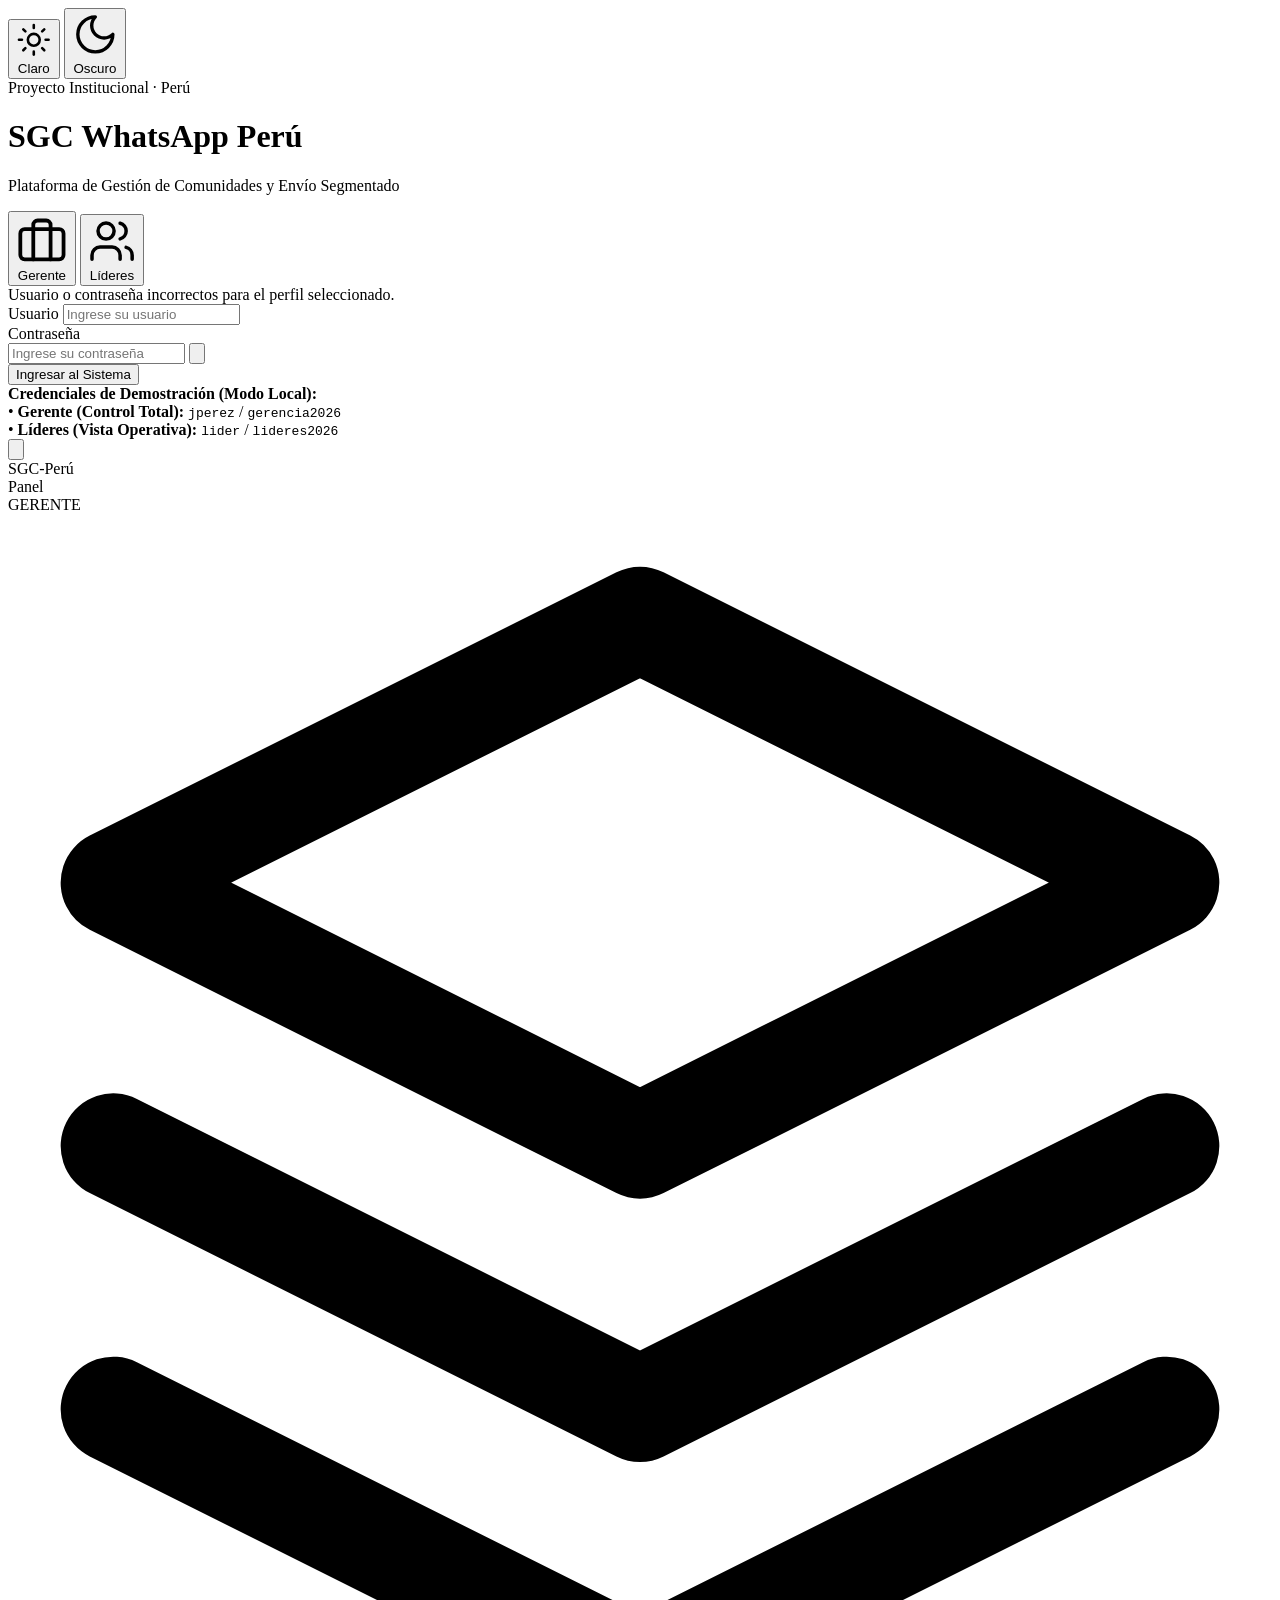
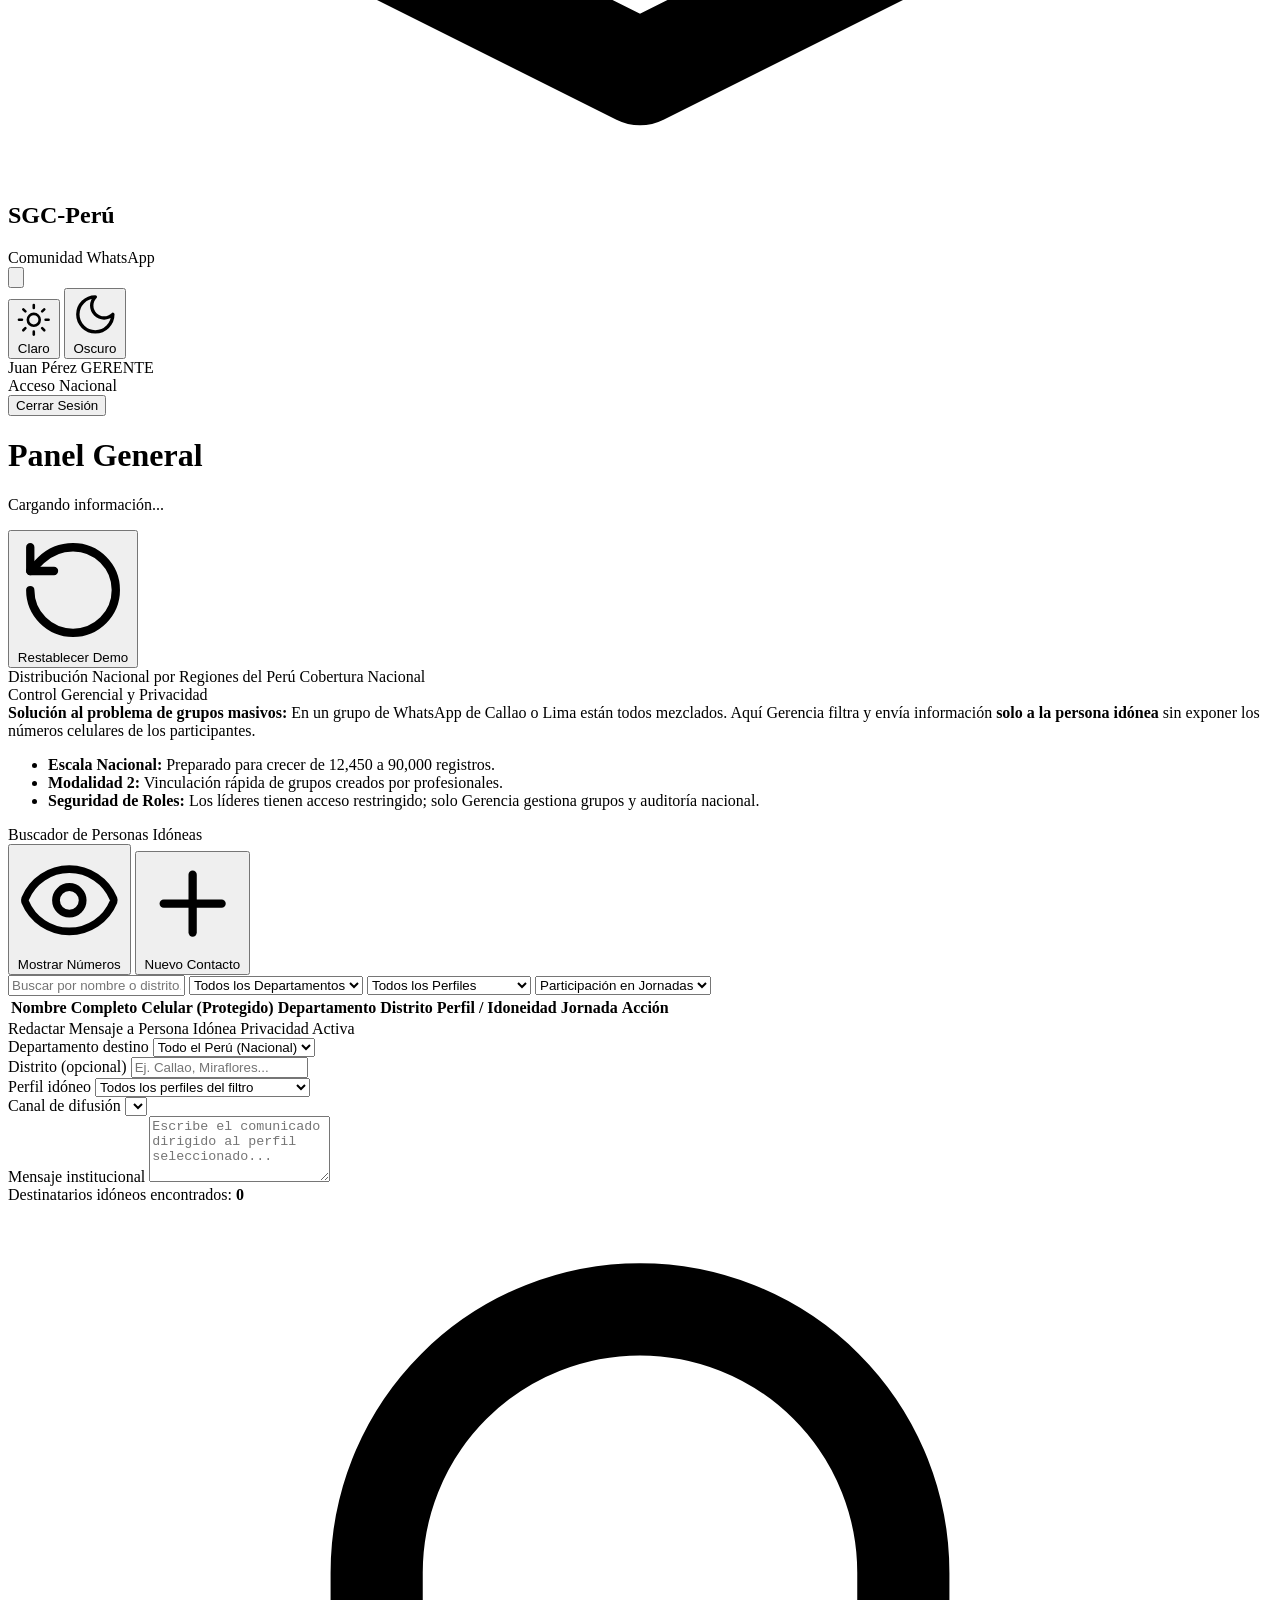
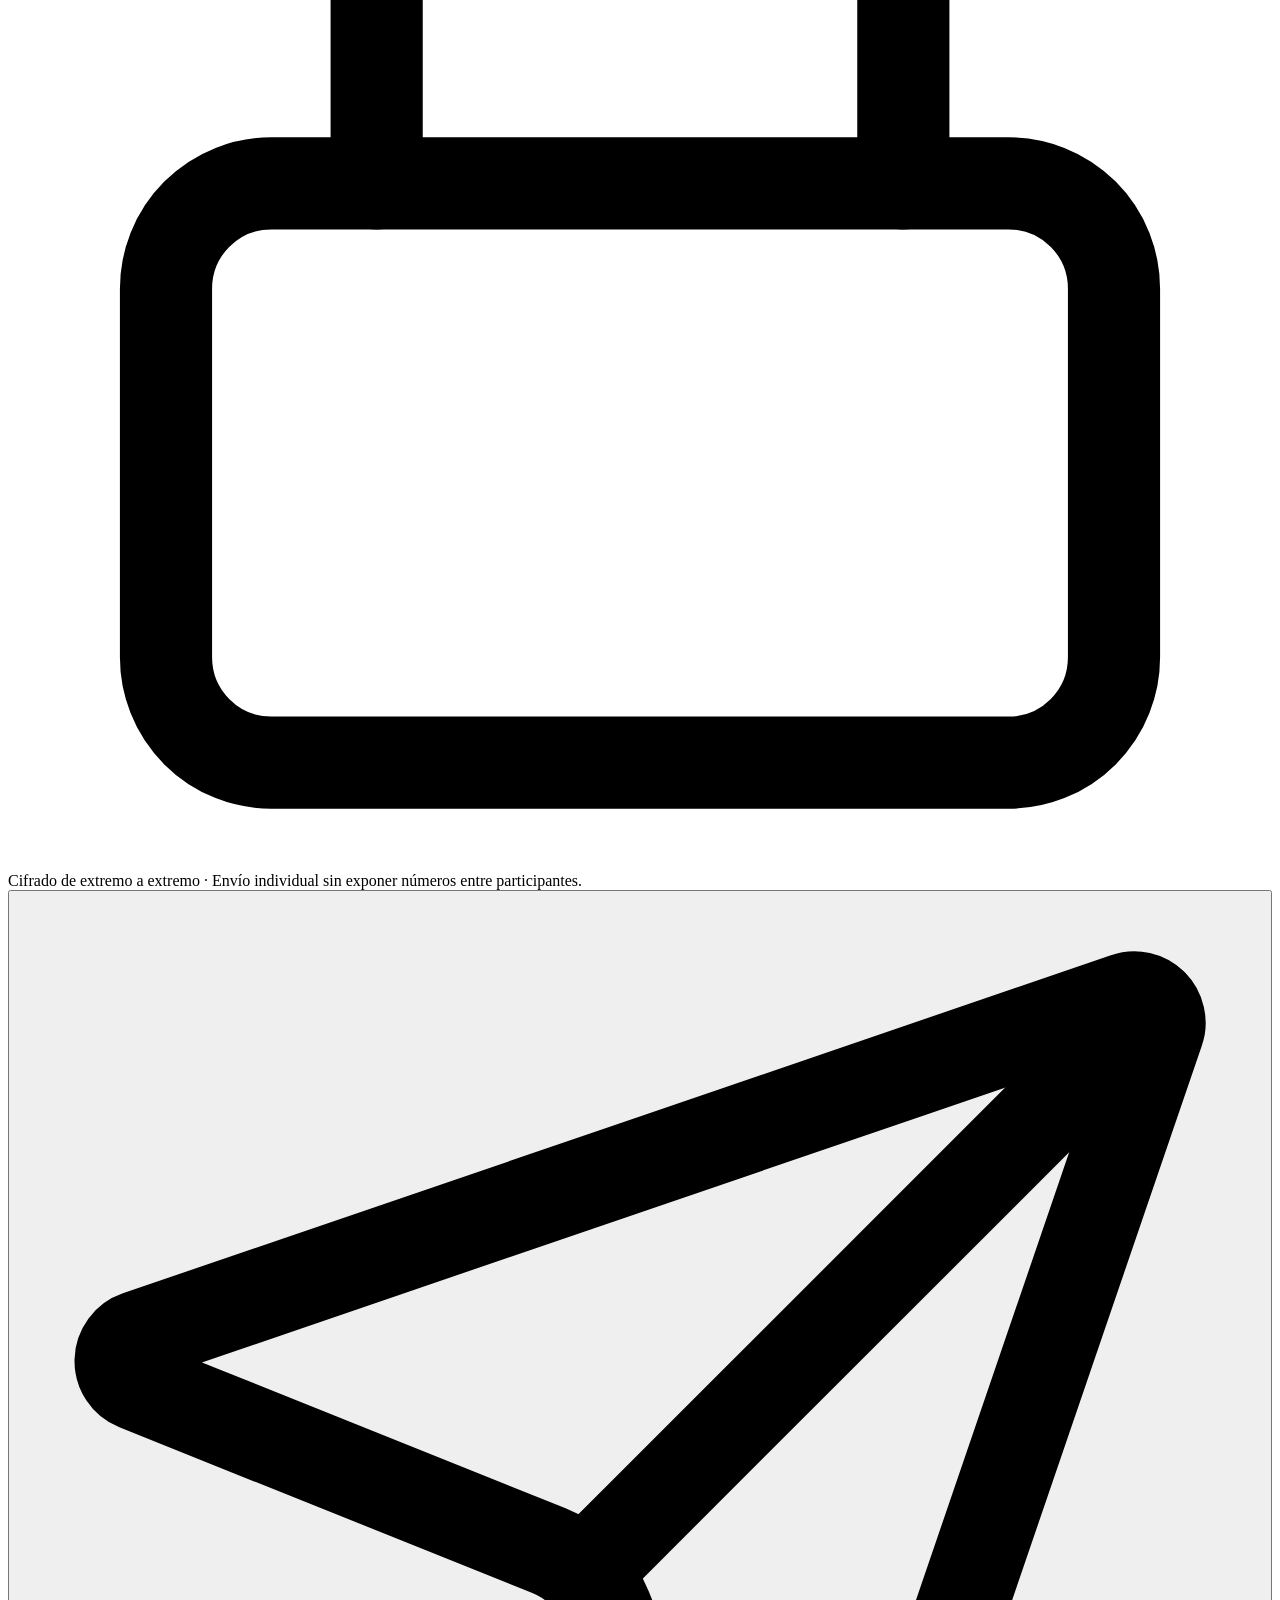
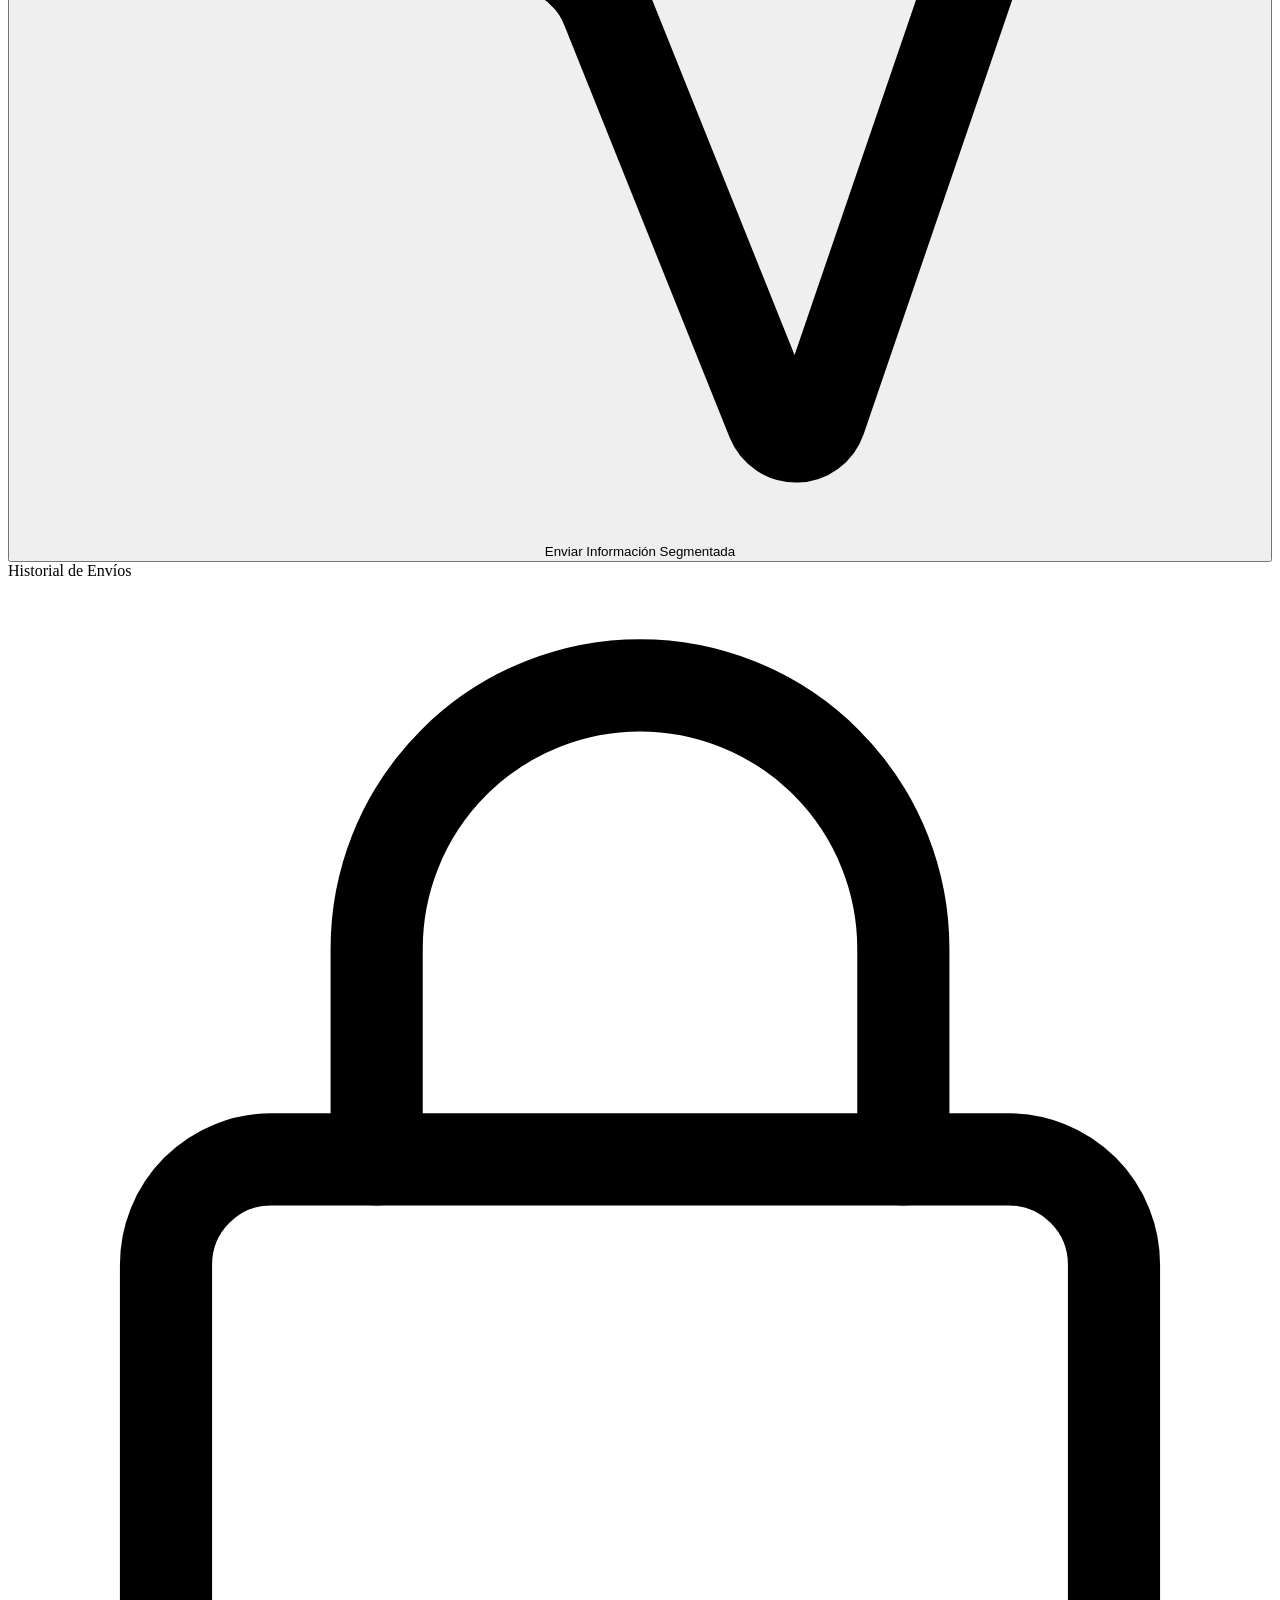
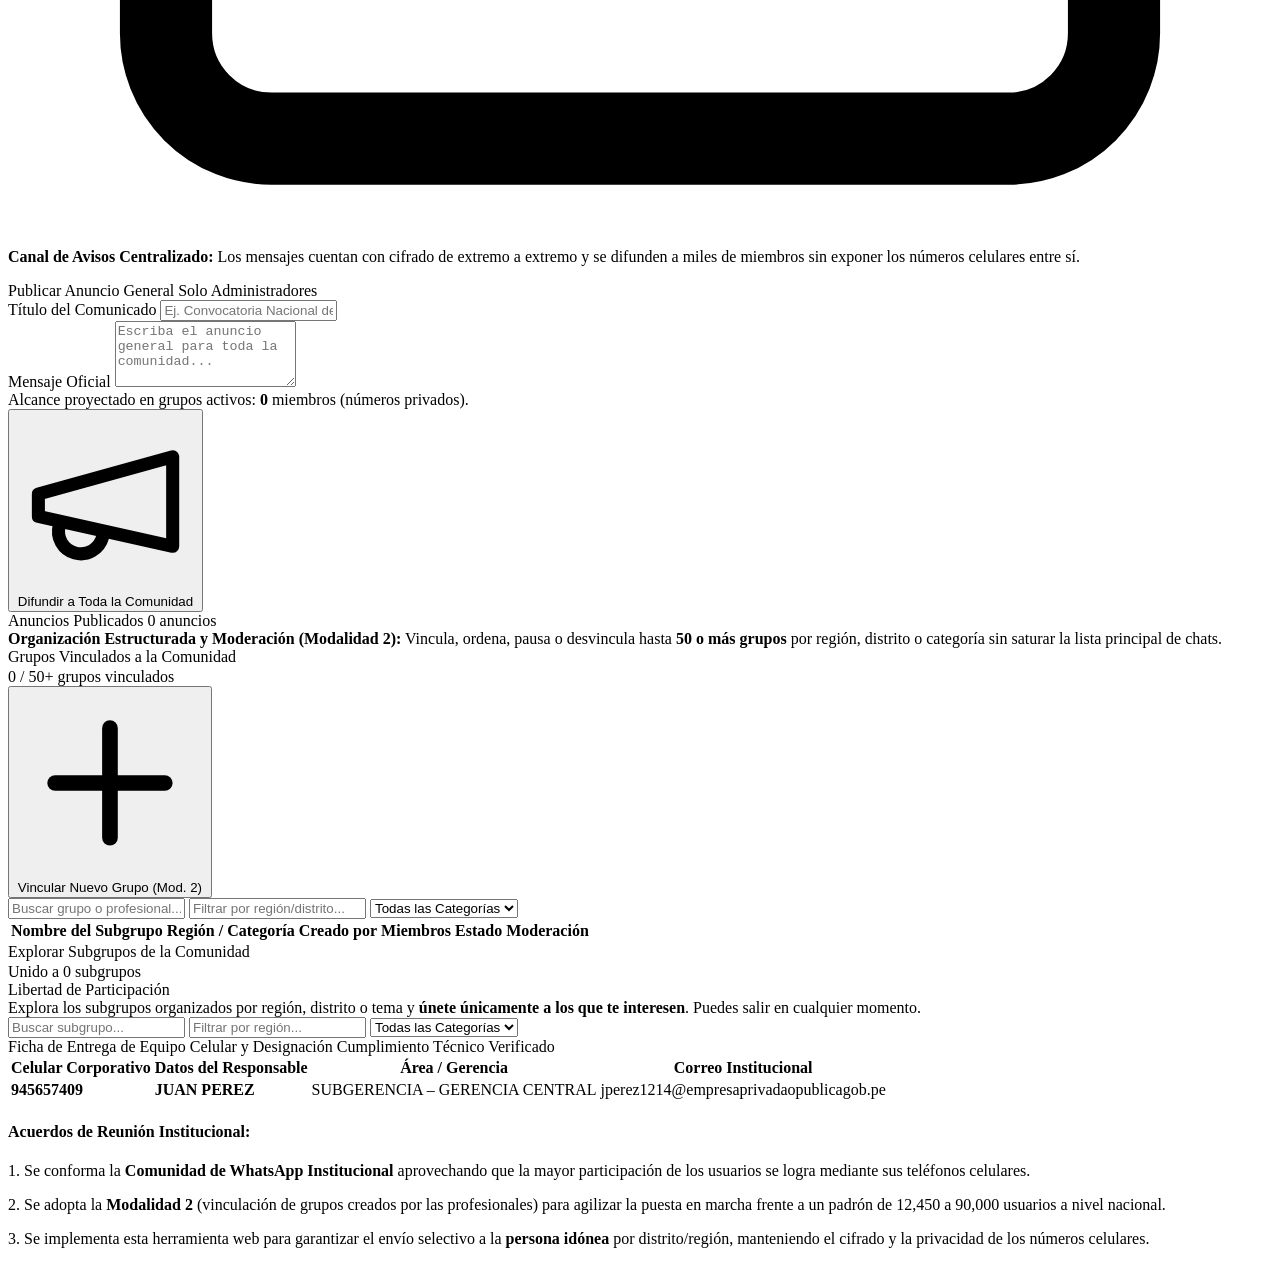
==== index.html @ 52ffc2fa "feat: initialize SGC-Perú project structure Set up the project with React, TypeScript, Vite, and Tai" ====
<!DOCTYPE html>
<html lang="es" data-theme="dark">
<head>
  <meta charset="UTF-8" />
  <meta name="viewport" content="width=device-width, initial-scale=1.0" />
  <title>SGC-Perú | Sistema de Gestión de Comunidad WhatsApp</title>
  <meta name="description" content="Plataforma de gestión de comunidades WhatsApp y envío segmentado por roles, regiones y perfiles idóneos en Perú." />
  <meta property="og:title" content="SGC-Perú | Sistema de Gestión de Comunidad WhatsApp" />
  <meta property="og:description" content="Plataforma de gestión de comunidades WhatsApp y envío segmentado por roles, regiones y perfiles idóneos en Perú." />
  <meta property="og:type" content="website" />
  <meta name="twitter:card" content="summary_large_image" />
  <link rel="preconnect" href="https://fonts.googleapis.com" />
  <link rel="preconnect" href="https://fonts.gstatic.com" crossorigin />
  <link href="https://fonts.googleapis.com/css2?family=IBM+Plex+Mono:wght@400;500&family=Plus+Jakarta+Sans:wght@400;500;600;700&display=swap" rel="stylesheet" />
  <link rel="stylesheet" href="/css/styles.css" />
  <script>
    (function() {
      const saved = localStorage.getItem("sgc_theme") || "dark";
      document.documentElement.setAttribute("data-theme", saved);
    })();
  </script>
</head>
<body>

  <!-- PANTALLA DE LOGIN -->
  <div id="loginScreen" class="login-wrapper">
    <div class="login-theme-bar">
      <div class="theme-switcher" role="group" aria-label="Selector de tema">
        <button type="button" class="theme-btn" data-theme-option="light" onclick="setTheme('light')">
          <svg class="icon" viewBox="0 0 24 24" fill="none" stroke="currentColor" stroke-width="1.75" stroke-linecap="round" stroke-linejoin="round"><circle cx="12" cy="12" r="4"/><path d="M12 2v2"/><path d="M12 20v2"/><path d="m4.93 4.93 1.41 1.41"/><path d="m17.66 17.66 1.41 1.41"/><path d="M2 12h2"/><path d="M20 12h2"/><path d="m6.34 17.66-1.41 1.41"/><path d="m19.07 4.93-1.41 1.41"/></svg>
          Claro
        </button>
        <button type="button" class="theme-btn" data-theme-option="dark" onclick="setTheme('dark')">
          <svg class="icon" viewBox="0 0 24 24" fill="none" stroke="currentColor" stroke-width="1.75" stroke-linecap="round" stroke-linejoin="round"><path d="M12 3a6 6 0 0 0 9 9 9 9 0 1 1-9-9Z"/></svg>
          Oscuro
        </button>
      </div>
    </div>

    <div class="login-card">
      <div class="login-header">
        <span class="login-kicker">Proyecto Institucional · Perú</span>
        <h1>SGC WhatsApp Perú</h1>
        <p>Plataforma de Gestión de Comunidades y Envío Segmentado</p>
      </div>

      <div class="role-tabs">
        <button type="button" class="role-tab active" id="tabGerente" onclick="selectRole('gerente')">
          <svg class="icon" viewBox="0 0 24 24" fill="none" stroke="currentColor" stroke-width="1.75" stroke-linecap="round" stroke-linejoin="round"><rect width="20" height="14" x="2" y="7" rx="2" ry="2"/><path d="M16 21V5a2 2 0 0 0-2-2h-4a2 2 0 0 0-2 2v16"/></svg>
          Gerente
        </button>
        <button type="button" class="role-tab" id="tabLider" onclick="selectRole('lider')">
          <svg class="icon" viewBox="0 0 24 24" fill="none" stroke="currentColor" stroke-width="1.75" stroke-linecap="round" stroke-linejoin="round"><path d="M16 21v-2a4 4 0 0 0-4-4H6a4 4 0 0 0-4 4v2"/><circle cx="9" cy="7" r="4"/><path d="M22 21v-2a4 4 0 0 0-3-3.87"/><path d="M16 3.13a4 4 0 0 1 0 7.75"/></svg>
          Líderes
        </button>
      </div>

      <div id="loginError" class="error-msg">Usuario o contraseña incorrectos para el perfil seleccionado.</div>

      <form onsubmit="handleLogin(event)">
        <div class="form-group">
          <label for="username">Usuario</label>
          <input type="text" id="username" class="form-control" placeholder="Ingrese su usuario" required />
        </div>
        <div class="form-group">
          <label for="password">Contraseña</label>
          <div class="password-wrapper">
            <input type="password" id="password" class="form-control" placeholder="Ingrese su contraseña" required />
            <button type="button" id="togglePasswordBtn" class="password-toggle-btn" onclick="togglePasswordVisibility()" aria-label="Mostrar contraseña" title="Mostrar/Ocultar contraseña">
              <svg class="icon" viewBox="0 0 24 24" fill="none" stroke="currentColor" stroke-width="1.75" stroke-linecap="round" stroke-linejoin="round"><path d="M2.062 12.348a1 1 0 0 1 0-.696 10.75 10.75 0 0 1 19.876 0 1 1 0 0 1 0 .696 10.75 10.75 0 0 1-19.876 0"/><circle cx="12" cy="12" r="3"/></svg>
            </button>
          </div>
        </div>
        <button type="submit" class="btn btn-primary">Ingresar al Sistema</button>
      </form>

      <div class="demo-creds">
        <strong>Credenciales de Demostración (Modo Local):</strong><br/>
        • <strong>Gerente (Control Total):</strong> <code>jperez</code> / <code>gerencia2026</code><br/>
        • <strong>Líderes (Vista Operativa):</strong> <code>lider</code> / <code>lideres2026</code>
      </div>
    </div>
  </div>

  <!-- APLICACIÓN PRINCIPAL -->
  <div id="appContainer" class="app-container">

    <!-- HEADER MÓVIL / TABLET -->
    <header class="mobile-header">
      <div class="mobile-header-left">
        <button class="menu-toggle" onclick="toggleMobileMenu()" aria-label="Abrir menú">
          <svg class="icon" viewBox="0 0 24 24" fill="none" stroke="currentColor" stroke-width="1.75" stroke-linecap="round" stroke-linejoin="round"><line x1="4" x2="20" y1="12" y2="12"/><line x1="4" x2="20" y1="6" y2="6"/><line x1="4" x2="20" y1="18" y2="18"/></svg>
        </button>
        <div>
          <div class="mobile-brand-title">SGC-Perú</div>
          <div class="mobile-brand-sub" id="mobileUserRole">Panel</div>
        </div>
      </div>
      <span id="mobileRoleBadge" class="role-badge">GERENTE</span>
    </header>

    <div id="sidebarOverlay" class="sidebar-overlay" onclick="toggleMobileMenu()"></div>

    <!-- SIDEBAR -->
    <aside class="sidebar" id="sidebar">
      <div class="sidebar-brand">
        <div class="brand-lockup">
          <div class="brand-mark" aria-hidden="true">
            <svg viewBox="0 0 24 24" fill="none" stroke="currentColor" stroke-width="2" stroke-linecap="round" stroke-linejoin="round"><path d="M12 2L2 7l10 5 10-5-10-5z"/><path d="M2 17l10 5 10-5"/><path d="M2 12l10 5 10-5"/></svg>
          </div>
          <div>
            <h2>SGC-Perú</h2>
            <span>Comunidad WhatsApp</span>
          </div>
        </div>
        <button class="close-sidebar-btn" onclick="toggleMobileMenu()" aria-label="Cerrar menú">
          <svg class="icon" viewBox="0 0 24 24" fill="none" stroke="currentColor" stroke-width="1.75" stroke-linecap="round" stroke-linejoin="round"><path d="M18 6 6 18"/><path d="m6 6 12 12"/></svg>
        </button>
      </div>

      <!-- El menú se renderiza dinámicamente según el rol -->
      <nav class="nav-menu" id="navMenu"></nav>

      <div class="sidebar-footer">
        <div class="theme-switcher sidebar-theme-switcher" role="group" aria-label="Selector de tema">
          <button type="button" class="theme-btn" data-theme-option="light" onclick="setTheme('light')">
            <svg class="icon" viewBox="0 0 24 24" fill="none" stroke="currentColor" stroke-width="1.75" stroke-linecap="round" stroke-linejoin="round"><circle cx="12" cy="12" r="4"/><path d="M12 2v2"/><path d="M12 20v2"/><path d="m4.93 4.93 1.41 1.41"/><path d="m17.66 17.66 1.41 1.41"/><path d="M2 12h2"/><path d="M20 12h2"/><path d="m6.34 17.66-1.41 1.41"/><path d="m19.07 4.93-1.41 1.41"/></svg>
            Claro
          </button>
          <button type="button" class="theme-btn" data-theme-option="dark" onclick="setTheme('dark')">
            <svg class="icon" viewBox="0 0 24 24" fill="none" stroke="currentColor" stroke-width="1.75" stroke-linecap="round" stroke-linejoin="round"><path d="M12 3a6 6 0 0 0 9 9 9 9 0 1 1-9-9Z"/></svg>
            Oscuro
          </button>
        </div>

        <div class="user-pill">
          <span id="sidebarUserName" class="sidebar-user-name">Juan Pérez</span>
          <span id="sidebarRoleBadge" class="role-badge">GERENTE</span>
        </div>
        <div class="sidebar-scope" id="sidebarScope">Acceso Nacional</div>
        <button class="btn btn-outline btn-sm sidebar-logout-btn" onclick="logout()">Cerrar Sesión</button>
      </div>
    </aside>

    <!-- CONTENIDO PRINCIPAL -->
    <main class="main-content">
      <div class="topbar">
        <div>
          <h1 id="pageTitle">Panel General</h1>
          <p id="pageSubtitle">Cargando información...</p>
        </div>
        <div id="gerenteTopActions">
          <button class="btn btn-outline btn-sm" onclick="resetLocalData()">
            <svg class="icon" viewBox="0 0 24 24" fill="none" stroke="currentColor" stroke-width="1.75" stroke-linecap="round" stroke-linejoin="round"><path d="M3 12a9 9 0 1 0 9-9 9.75 9.75 0 0 0-6.74 2.74L3 8"/><path d="M3 3v5h5"/></svg>
            Restablecer Demo
          </button>
        </div>
      </div>

      <!-- SECCIÓN 1: DASHBOARD (ADAPTATIVO POR ROL) -->
      <section id="sec-dashboard" class="section active">
        <div class="kpi-grid" id="kpiGridContainer"></div>

        <!-- Vista Gerente en Dashboard -->
        <div class="grid-2" id="dashboardGerenteView">
          <div class="card">
            <div class="card-header">
              <span class="card-title">Distribución Nacional por Regiones del Perú</span>
              <span class="meta-label">Cobertura Nacional</span>
            </div>
            <div id="regionStatsContainer"></div>
          </div>

          <div class="card">
            <div class="card-header">
              <span class="card-title">Control Gerencial y Privacidad</span>
            </div>
            <div class="info-box">
              <strong>Solución al problema de grupos masivos:</strong> En un grupo de WhatsApp de Callao o Lima están todos mezclados. Aquí Gerencia filtra y envía información <strong>solo a la persona idónea</strong> sin exponer los números celulares de los participantes.
            </div>
            <ul class="clean-list">
              <li><strong>Escala Nacional:</strong> Preparado para crecer de 12,450 a 90,000 registros.</li>
              <li><strong>Modalidad 2:</strong> Vinculación rápida de grupos creados por profesionales.</li>
              <li><strong>Seguridad de Roles:</strong> Los líderes tienen acceso restringido; solo Gerencia gestiona grupos y auditoría nacional.</li>
            </ul>
          </div>
        </div>

        <!-- Vista Líderes en Dashboard -->
        <div class="card" id="dashboardLiderView" style="display:none;">
          <div class="card-header">
            <span class="card-title">Guía Operativa para Líderes Regionales</span>
            <span class="meta-label">Acceso Operativo</span>
          </div>
          <div class="info-box">
            <strong>Bienvenido, Líder:</strong> Desde este panel puedes consultar el directorio de tu red, registrar nuevos participantes locales y enviar comunicados segmentados a personas idóneas.
          </div>
          <p class="muted-note">
            <strong>Política de Privacidad Institucional:</strong> Por seguridad de los 12,450+ usuarios, los números celulares completos están protegidos y enmascarados (ej. <code>945 *** 409</code>). La gestión de grupos de la Comunidad y actas administrativas es exclusiva de Gerencia Central.
          </p>
          <div class="inbox-block">
            <div class="card-header inbox-header">
              <span class="card-title">Mensajes Recibidos de Gerencia</span>
            </div>
            <div id="liderInboxContainer"></div>
          </div>
        </div>
      </section>

      <!-- SECCIÓN 2: DIRECTORIO / PERSONA IDÓNEA -->
      <section id="sec-personas" class="section">
        <div class="card">
          <div class="card-header">
            <span class="card-title">Buscador de Personas Idóneas</span>
            <div class="header-actions">
              <button id="btnTogglePrivacy" class="btn btn-outline btn-sm" onclick="togglePhoneMask()">
                <svg class="icon" viewBox="0 0 24 24" fill="none" stroke="currentColor" stroke-width="1.75" stroke-linecap="round" stroke-linejoin="round"><path d="M2.062 12.348a1 1 0 0 1 0-.696 10.75 10.75 0 0 1 19.876 0 1 1 0 0 1 0 .696 10.75 10.75 0 0 1-19.876 0"/><circle cx="12" cy="12" r="3"/></svg>
                Mostrar Números
              </button>
              <button class="btn btn-wa btn-sm" onclick="openAddContactModal()">
                <svg class="icon" viewBox="0 0 24 24" fill="none" stroke="currentColor" stroke-width="2" stroke-linecap="round" stroke-linejoin="round"><path d="M5 12h14"/><path d="M12 5v14"/></svg>
                Nuevo Contacto
              </button>
            </div>
          </div>

          <div class="filters-bar">
            <input type="text" id="filterSearch" class="form-control" placeholder="Buscar por nombre o distrito..." oninput="renderUsersTable()" />
            <select id="filterDept" class="form-control" onchange="renderUsersTable()">
              <option value="">Todos los Departamentos</option>
            </select>
            <select id="filterProfile" class="form-control" onchange="renderUsersTable()">
              <option value="">Todos los Perfiles</option>
              <option value="Coordinador Zonal">Coordinador Zonal</option>
              <option value="Líder Vecinal">Líder Vecinal</option>
              <option value="Profesional Especialista">Profesional Especialista</option>
              <option value="Autoridad Local">Autoridad Local</option>
              <option value="Participante Jornada">Participante Jornada</option>
            </select>
            <select id="filterJornada" class="form-control" onchange="renderUsersTable()">
              <option value="">Participación en Jornadas</option>
              <option value="Sí">Asistió a Jornadas</option>
              <option value="No">Registro Base</option>
            </select>
          </div>

          <div class="table-wrap">
            <table>
              <thead>
                <tr>
                  <th>Nombre Completo</th>
                  <th>Celular (Protegido)</th>
                  <th>Departamento</th>
                  <th>Distrito</th>
                  <th>Perfil / Idoneidad</th>
                  <th>Jornada</th>
                  <th>Acción</th>
                </tr>
              </thead>
              <tbody id="usersTableBody"></tbody>
            </table>
          </div>
        </div>

        <!-- Formulario rápido para agregar contacto local -->
        <div class="card" id="addContactCard" style="display:none;">
          <div class="card-header">
            <span class="card-title">Registrar Nuevo Usuario en Base Local</span>
            <button class="btn btn-outline btn-sm" onclick="document.getElementById('addContactCard').style.display='none'">Cerrar</button>
          </div>
          <form onsubmit="addNewContact(event)" class="filters-bar" style="margin-bottom:0;">
            <input type="text" id="newNombre" class="form-control" placeholder="Nombres y Apellidos" required />
            <input type="text" id="newCelular" class="form-control" placeholder="Celular (9 dígitos)" pattern="9[0-9]{8}" required />
            <select id="newDept" class="form-control" required>
              <option value="Callao">Callao</option>
              <option value="Lima">Lima</option>
              <option value="Arequipa">Arequipa</option>
              <option value="Cusco">Cusco</option>
              <option value="La Libertad">La Libertad</option>
              <option value="Piura">Piura</option>
              <option value="Lambayeque">Lambayeque</option>
              <option value="Junín">Junín</option>
              <option value="Loreto">Loreto</option>
              <option value="Puno">Puno</option>
              <option value="Áncash">Áncash</option>
            </select>
            <input type="text" id="newDistrito" class="form-control" placeholder="Distrito (ej. Ventanilla)" required />
            <select id="newPerfil" class="form-control" required>
              <option value="Coordinador Zonal">Coordinador Zonal</option>
              <option value="Líder Vecinal">Líder Vecinal</option>
              <option value="Profesional Especialista">Profesional Especialista</option>
              <option value="Autoridad Local">Autoridad Local</option>
              <option value="Participante Jornada">Participante Jornada</option>
            </select>
            <button type="submit" class="btn btn-wa">Guardar Contacto</button>
          </form>
        </div>
      </section>

      <!-- SECCIÓN 3: ENVÍO SEGMENTADO -->
      <section id="sec-envios" class="section">
        <div class="grid-2">
          <div class="card">
            <div class="card-header">
              <span class="card-title">Redactar Mensaje a Persona Idónea</span>
              <span class="meta-label">Privacidad Activa</span>
            </div>

            <div class="form-group">
              <label>Departamento destino</label>
              <select id="sendDept" class="form-control" onchange="updateRecipientPreview()">
                <option value="">Todo el Perú (Nacional)</option>
              </select>
            </div>
            <div class="form-group">
              <label>Distrito (opcional)</label>
              <input type="text" id="sendDistrito" class="form-control" placeholder="Ej. Callao, Miraflores..." oninput="updateRecipientPreview()" />
            </div>
            <div class="form-group">
              <label>Perfil idóneo</label>
              <select id="sendProfile" class="form-control" onchange="updateRecipientPreview()">
                <option value="">Todos los perfiles del filtro</option>
                <option value="Coordinador Zonal">Solo Coordinadores Zonales</option>
                <option value="Líder Vecinal">Solo Líderes Vecinales</option>
                <option value="Profesional Especialista">Solo Profesionales Especialistas</option>
                <option value="Autoridad Local">Solo Autoridades Locales</option>
              </select>
            </div>
            <div class="form-group">
              <label>Canal de difusión</label>
              <select id="sendChannel" class="form-control"></select>
            </div>
            <div class="form-group">
              <label>Mensaje institucional</label>
              <textarea id="sendMessageText" rows="4" class="form-control" placeholder="Escribe el comunicado dirigido al perfil seleccionado..."></textarea>
            </div>

            <div class="info-box" id="recipientPreviewBox">
              Destinatarios idóneos encontrados: <strong>0</strong>
            </div>

            <div class="e2e-note">
              <svg class="icon" viewBox="0 0 24 24" fill="none" stroke="currentColor" stroke-width="1.75" stroke-linecap="round" stroke-linejoin="round"><rect width="18" height="11" x="3" y="11" rx="2" ry="2"/><path d="M7 11V7a5 5 0 0 1 10 0v4"/></svg>
              <span>Cifrado de extremo a extremo · Envío individual sin exponer números entre participantes.</span>
            </div>

            <button class="btn btn-wa" style="width:100%;" onclick="executeSegmentedSend()">
              <svg class="icon" viewBox="0 0 24 24" fill="none" stroke="currentColor" stroke-width="1.75" stroke-linecap="round" stroke-linejoin="round"><path d="M14.536 21.686a.5.5 0 0 0 .937-.024l6.5-19a.496.496 0 0 0-.635-.635l-19 6.5a.5.5 0 0 0-.024.937l7.93 3.18a2 2 0 0 1 1.112 1.11z"/><path d="m21.854 2.147-10.94 10.939"/></svg>
              Enviar Información Segmentada
            </button>
          </div>

          <div class="card">
            <div class="card-header">
              <span class="card-title">Historial de Envíos</span>
            </div>
            <div id="sentHistoryContainer" class="history-scroll"></div>
          </div>
        </div>
      </section>

      <!-- SECCIÓN 3B: CANAL DE AVISOS CENTRALIZADO -->
      <section id="sec-avisos" class="section">
        <div class="e2e-note" style="margin-bottom:16px;">
          <svg class="icon" viewBox="0 0 24 24" fill="none" stroke="currentColor" stroke-width="1.75" stroke-linecap="round" stroke-linejoin="round"><rect width="18" height="11" x="3" y="11" rx="2" ry="2"/><path d="M7 11V7a5 5 0 0 1 10 0v4"/></svg>
          <span><strong>Canal de Avisos Centralizado:</strong> Los mensajes cuentan con cifrado de extremo a extremo y se difunden a miles de miembros sin exponer los números celulares entre sí.</span>
        </div>

        <div class="grid-2">
          <!-- Formulario exclusivo de Gerencia -->
          <div class="card" id="announcementFormCard">
            <div class="card-header">
              <span class="card-title">Publicar Anuncio General</span>
              <span class="meta-label">Solo Administradores</span>
            </div>
            <form onsubmit="publishAnnouncement(event)">
              <div class="form-group">
                <label for="annTitle">Título del Comunicado</label>
                <input type="text" id="annTitle" class="form-control" placeholder="Ej. Convocatoria Nacional de Coordinadores" required />
              </div>
              <div class="form-group">
                <label for="annMessage">Mensaje Oficial</label>
                <textarea id="annMessage" rows="4" class="form-control" placeholder="Escriba el anuncio general para toda la comunidad..." required></textarea>
              </div>
              <div class="info-box" id="announcementReachBox">
                Alcance proyectado en grupos activos: <strong>0</strong> miembros (números privados).
              </div>
              <button type="submit" class="btn btn-primary">
                <svg class="icon" viewBox="0 0 24 24" fill="none" stroke="currentColor" stroke-width="1.75" stroke-linecap="round" stroke-linejoin="round"><path d="m3 11 18-5v12L3 14v-3z"/><path d="M11.6 16.8a3 3 0 1 1-5.8-1.6"/></svg>
                Difundir a Toda la Comunidad
              </button>
            </form>
          </div>

          <!-- Aviso de solo lectura para Líderes -->
          <div class="card" id="announcementReadOnlyCard" style="display:none;">
            <div class="card-header">
              <span class="card-title">Modo Solo Lectura</span>
              <span class="meta-label">Canal Oficial</span>
            </div>
            <div class="info-box">
              En el <strong>Canal de Avisos Centralizado</strong> únicamente los administradores de Gerencia pueden difundir anuncios generales para evitar saturación y mantener el orden informativo.
            </div>
            <p class="muted-note">
              Todos los comunicados que aparecen en el muro llegan de forma individualizada y protegida, sin exponer tu número celular al resto de participantes.
            </p>
          </div>

          <!-- Muro de Anuncios -->
          <div class="card">
            <div class="card-header">
              <span class="card-title">Anuncios Publicados</span>
              <span class="meta-label" id="announcementsCountLabel">0 anuncios</span>
            </div>
            <div id="announcementsFeed" class="history-scroll"></div>
          </div>
        </div>
      </section>

      <!-- SECCIÓN 4: COMUNIDAD Y MODERACIÓN (SOLO GERENTE) -->
      <section id="sec-comunidad" class="section">
        <div class="warn-box">
          <strong>Organización Estructurada y Moderación (Modalidad 2):</strong> Vincula, ordena, pausa o desvincula hasta <strong>50 o más grupos</strong> por región, distrito o categoría sin saturar la lista principal de chats.
        </div>

        <div class="card">
          <div class="card-header">
            <div>
              <span class="card-title">Grupos Vinculados a la Comunidad</span>
              <div class="meta-label" id="groupCapacityBadge" style="margin-top:2px;">0 / 50+ grupos vinculados</div>
            </div>
            <button class="btn btn-wa btn-sm" onclick="toggleGroupForm()">
              <svg class="icon" viewBox="0 0 24 24" fill="none" stroke="currentColor" stroke-width="2" stroke-linecap="round" stroke-linejoin="round"><path d="M5 12h14"/><path d="M12 5v14"/></svg>
              Vincular Nuevo Grupo (Mod. 2)
            </button>
          </div>

          <div id="addGroupForm" class="inline-form-panel" style="display:none;">
            <form onsubmit="addNewGroup(event)" class="filters-bar" style="margin-bottom:0;">
              <input type="text" id="grpName" class="form-control" placeholder="Nombre del Grupo (ej. Red Cusco)" required />
              <input type="text" id="grpRegion" class="form-control" placeholder="Departamento/Región" required />
              <select id="grpCategory" class="form-control" required>
                <option value="Regional">Categoría: Regional</option>
                <option value="Distrital">Categoría: Distrital</option>
                <option value="Temático">Categoría: Temático</option>
              </select>
              <input type="text" id="grpAdmin" class="form-control" placeholder="Profesional creador" required />
              <input type="number" id="grpMembers" class="form-control" placeholder="Cant. miembros" min="10" required />
              <button type="submit" class="btn btn-primary">Vincular a Comunidad</button>
            </form>
          </div>

          <div class="filters-bar" style="grid-template-columns: repeat(3, 1fr);">
            <input type="text" id="grpFilterSearch" class="form-control" placeholder="Buscar grupo o profesional..." oninput="renderGroupsTable()" />
            <input type="text" id="grpFilterRegion" class="form-control" placeholder="Filtrar por región/distrito..." oninput="renderGroupsTable()" />
            <select id="grpFilterCategory" class="form-control" onchange="renderGroupsTable()">
              <option value="">Todas las Categorías</option>
              <option value="Regional">Regional</option>
              <option value="Distrital">Distrital</option>
              <option value="Temático">Temático</option>
            </select>
          </div>

          <div class="table-wrap">
            <table>
              <thead>
                <tr>
                  <th>Nombre del Subgrupo</th>
                  <th>Región / Categoría</th>
                  <th>Creado por</th>
                  <th>Miembros</th>
                  <th>Estado</th>
                  <th>Moderación</th>
                </tr>
              </thead>
              <tbody id="groupsTableBody"></tbody>
            </table>
          </div>
        </div>
      </section>

      <!-- SECCIÓN 4B: EXPLORAR SUBGRUPOS (LIBERTAD DE PARTICIPACIÓN - LÍDERES) -->
      <section id="sec-explorar" class="section">
        <div class="card">
          <div class="card-header">
            <div>
              <span class="card-title">Explorar Subgrupos de la Comunidad</span>
              <div class="meta-label" id="joinedGroupsCount" style="margin-top:2px;">Unido a 0 subgrupos</div>
            </div>
            <span class="meta-label">Libertad de Participación</span>
          </div>

          <div class="info-box">
            Explora los subgrupos organizados por región, distrito o tema y <strong>únete únicamente a los que te interesen</strong>. Puedes salir en cualquier momento.
          </div>

          <div class="filters-bar" style="grid-template-columns: repeat(3, 1fr);">
            <input type="text" id="expFilterSearch" class="form-control" placeholder="Buscar subgrupo..." oninput="renderExploreGroups()" />
            <input type="text" id="expFilterRegion" class="form-control" placeholder="Filtrar por región..." oninput="renderExploreGroups()" />
            <select id="expFilterCategory" class="form-control" onchange="renderExploreGroups()">
              <option value="">Todas las Categorías</option>
              <option value="Regional">Regional</option>
              <option value="Distrital">Distrital</option>
              <option value="Temático">Temático</option>
            </select>
          </div>

          <div id="exploreGroupsGrid" class="subgroup-grid"></div>
        </div>
      </section>

      <!-- SECCIÓN 5: ACTA Y EQUIPO ASIGNADO (SOLO GERENTE) -->
      <section id="sec-equipo" class="section">
        <div class="card">
          <div class="card-header">
            <span class="card-title">Ficha de Entrega de Equipo Celular y Designación</span>
            <span class="meta-label">Cumplimiento Técnico Verificado</span>
          </div>
          <div class="table-wrap">
            <table>
              <thead>
                <tr>
                  <th>Celular Corporativo</th>
                  <th>Datos del Responsable</th>
                  <th>Área / Gerencia</th>
                  <th>Correo Institucional</th>
                </tr>
              </thead>
              <tbody>
                <tr>
                  <td><strong>945657409</strong></td>
                  <td><strong>JUAN PEREZ</strong></td>
                  <td>SUBGERENCIA – GERENCIA CENTRAL</td>
                  <td>jperez1214@empresaprivadaopublicagob.pe</td>
                </tr>
              </tbody>
            </table>
          </div>
          <div class="agreements-block">
            <h4>Acuerdos de Reunión Institucional:</h4>
            <p>1. Se conforma la <strong>Comunidad de WhatsApp Institucional</strong> aprovechando que la mayor participación de los usuarios se logra mediante sus teléfonos celulares.</p>
            <p>2. Se adopta la <strong>Modalidad 2</strong> (vinculación de grupos creados por las profesionales) para agilizar la puesta en marcha frente a un padrón de 12,450 a 90,000 usuarios a nivel nacional.</p>
            <p>3. Se implementa esta herramienta web para garantizar el envío selectivo a la <strong>persona idónea</strong> por distrito/región, manteniendo el cifrado y la privacidad de los números celulares.</p>
          </div>
        </div>
      </section>
    </main>
  </div>

  <div id="toast" class="toast"></div>

  <!-- Datos separados -->
  <script src="/data/personas.js"></script>
  <script src="/data/grupos.js"></script>
  <script src="/data/historial.js"></script>

  <!-- Lógica principal -->
  <script src="/js/app.js"></script>
</body>
</html>
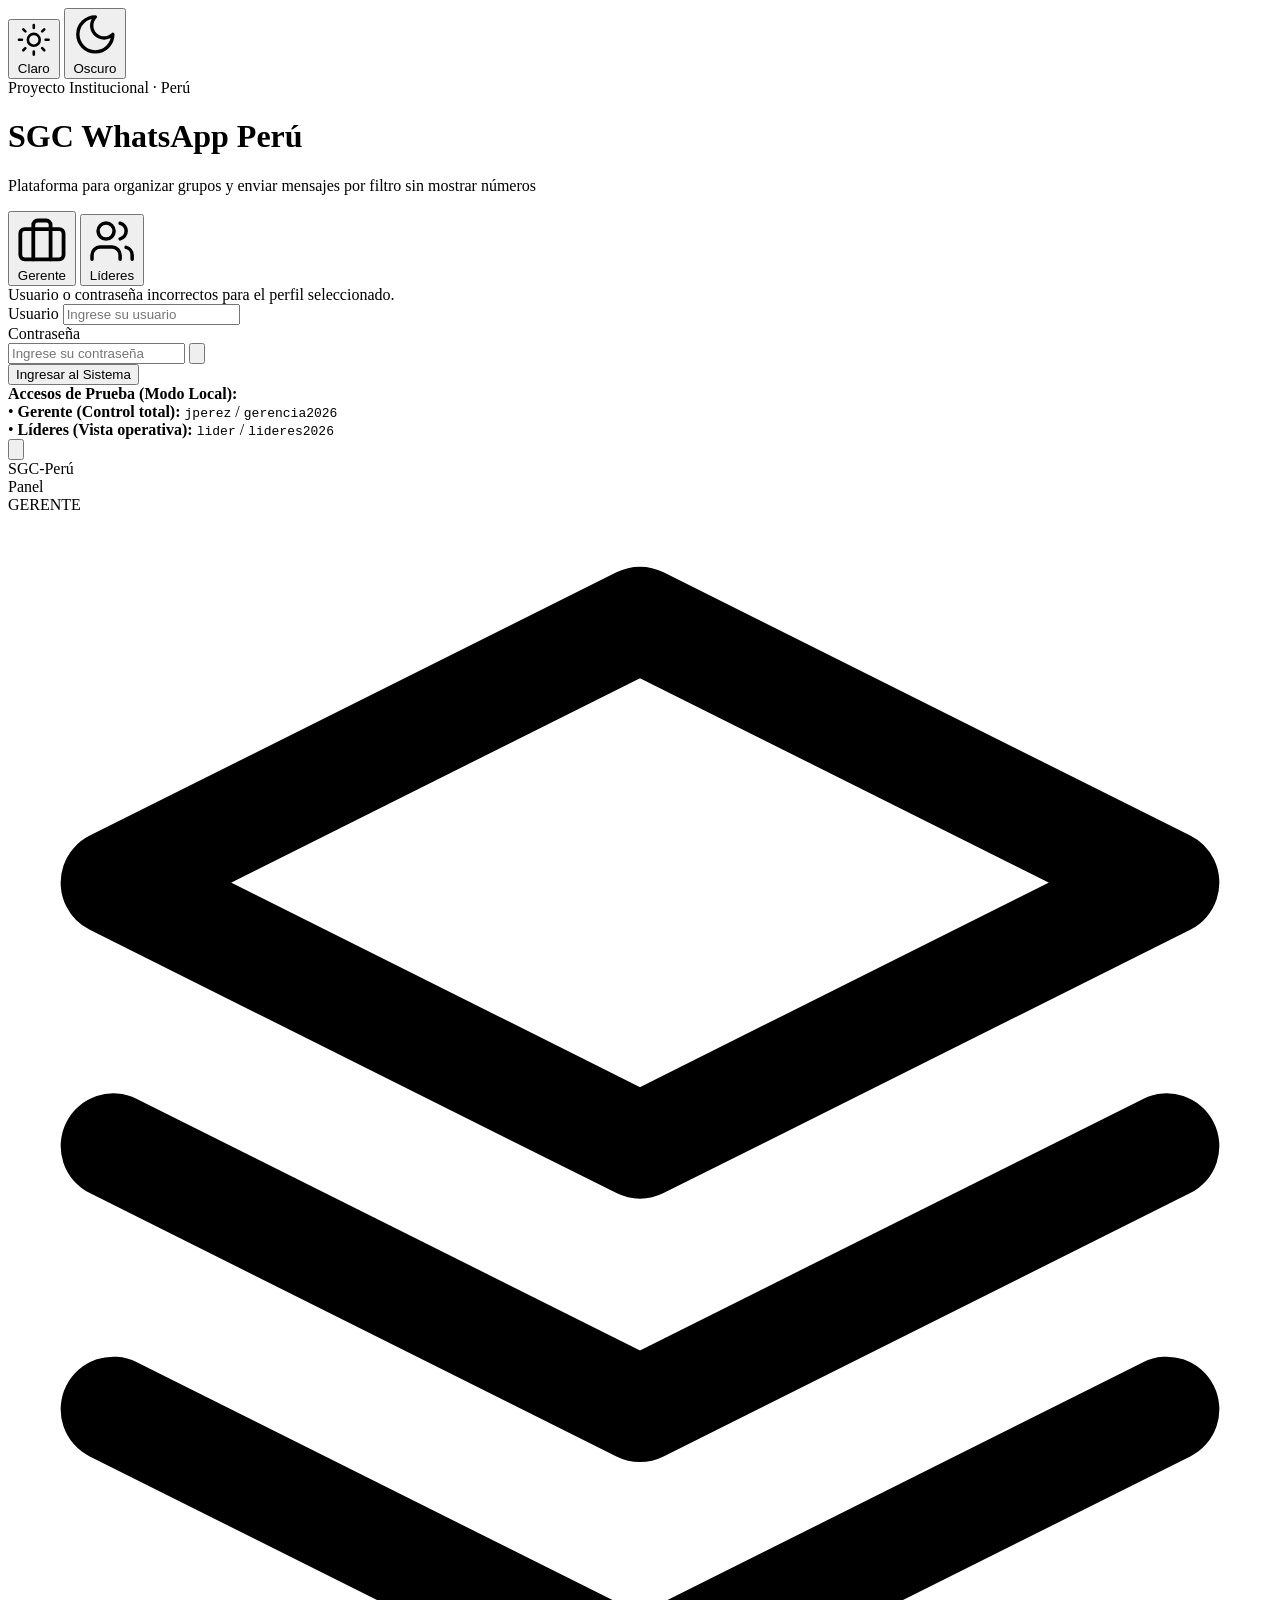
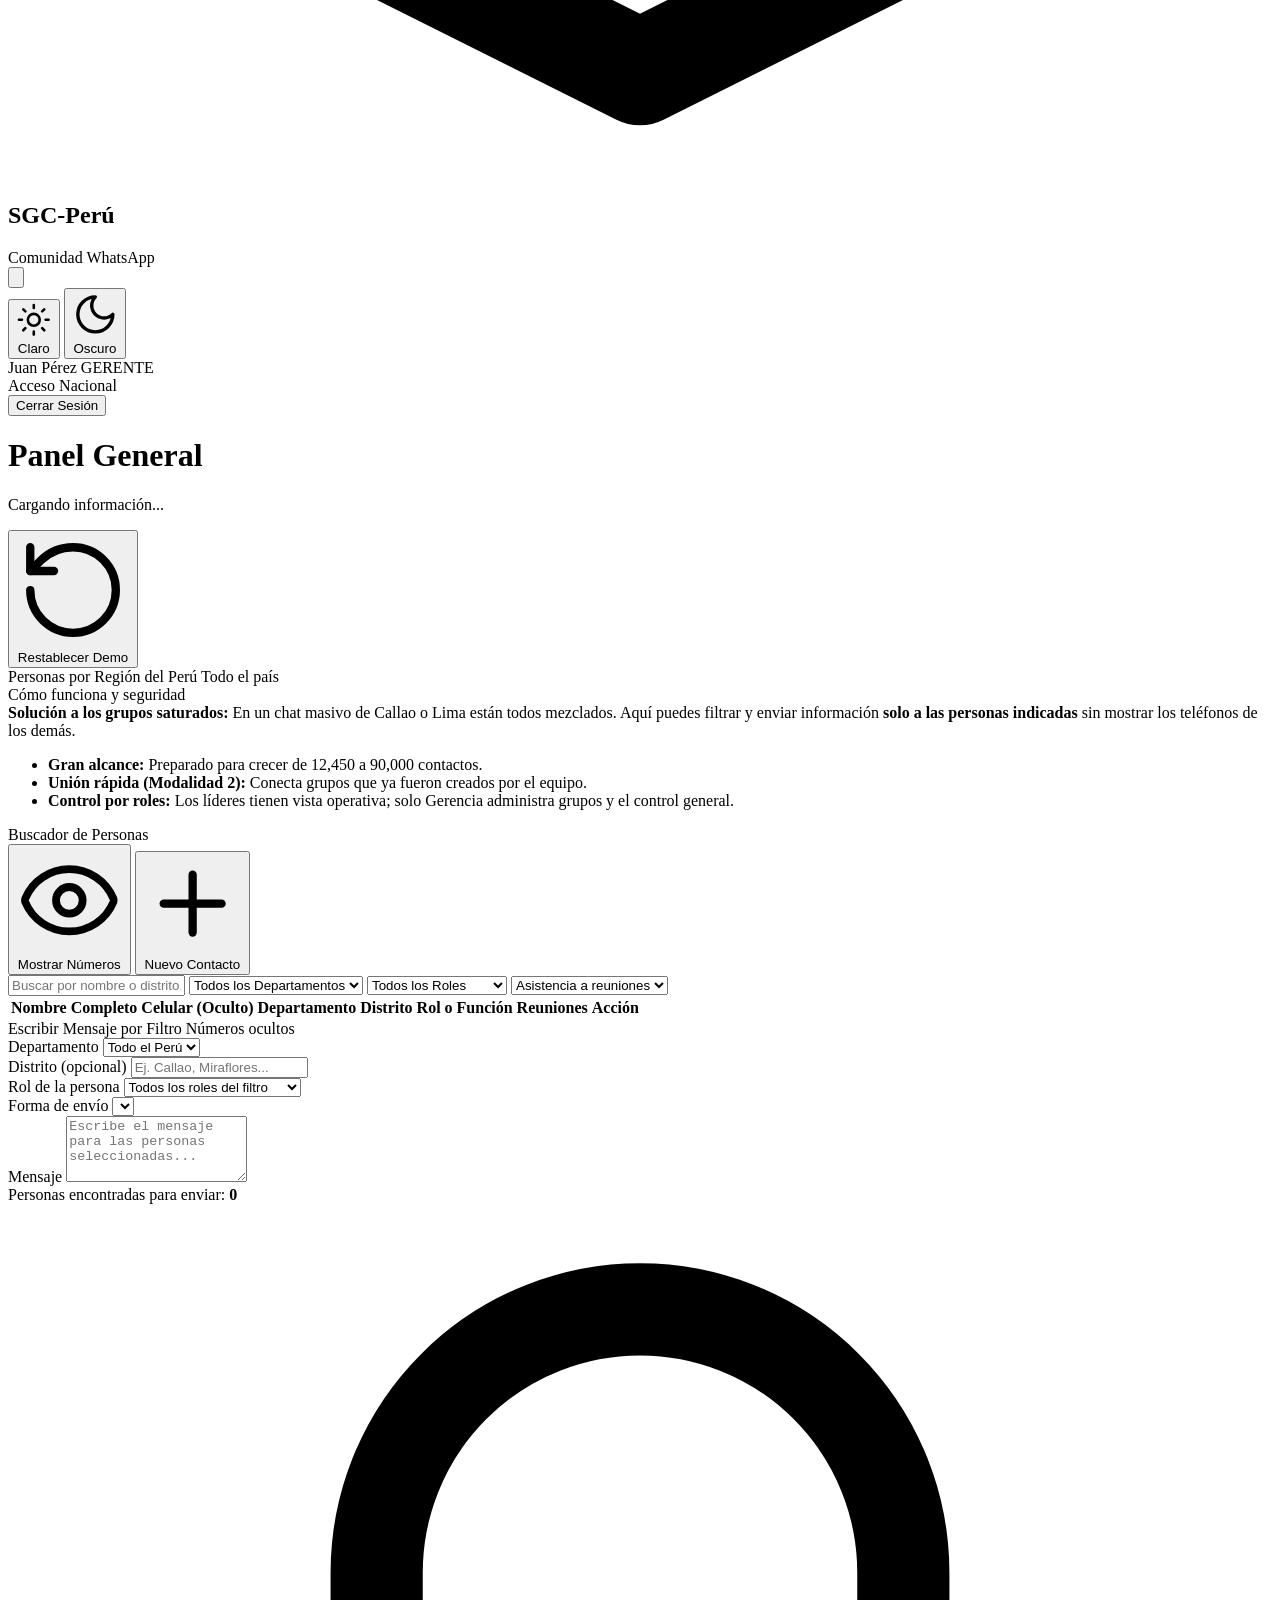
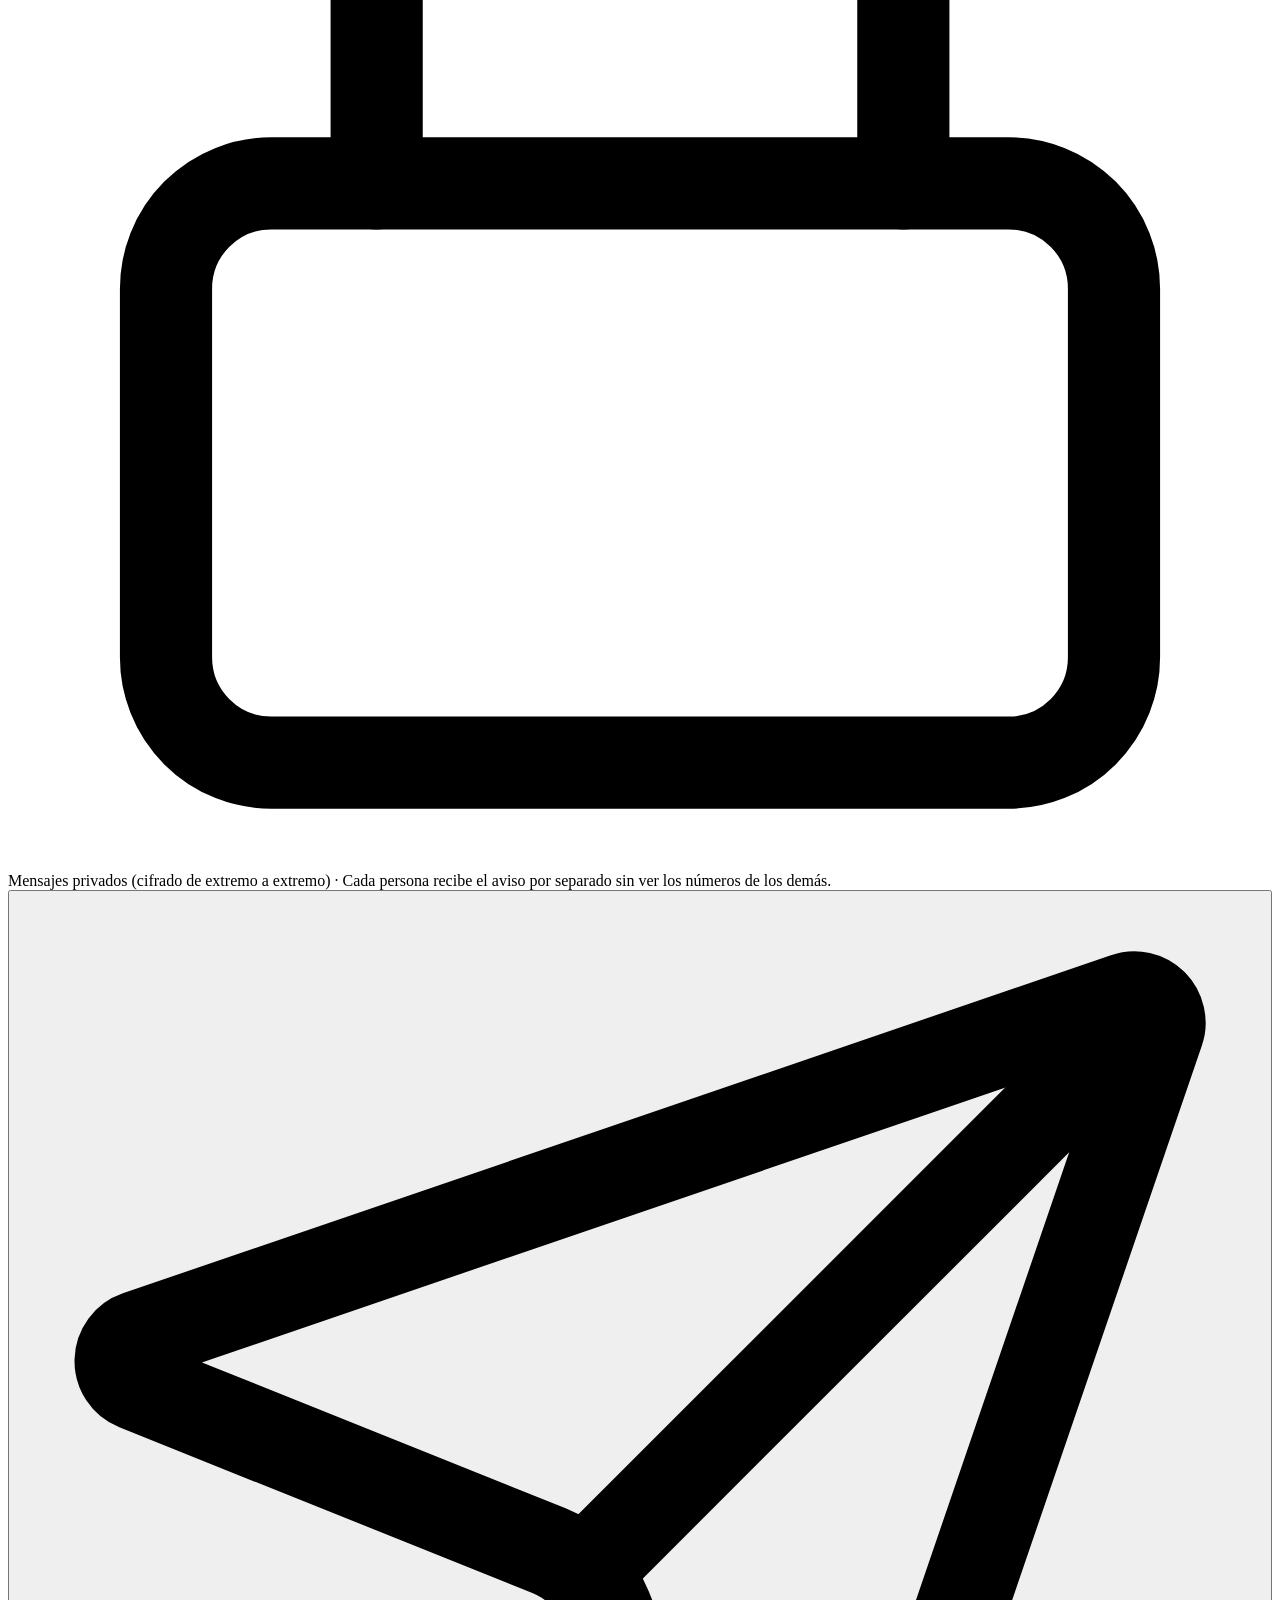
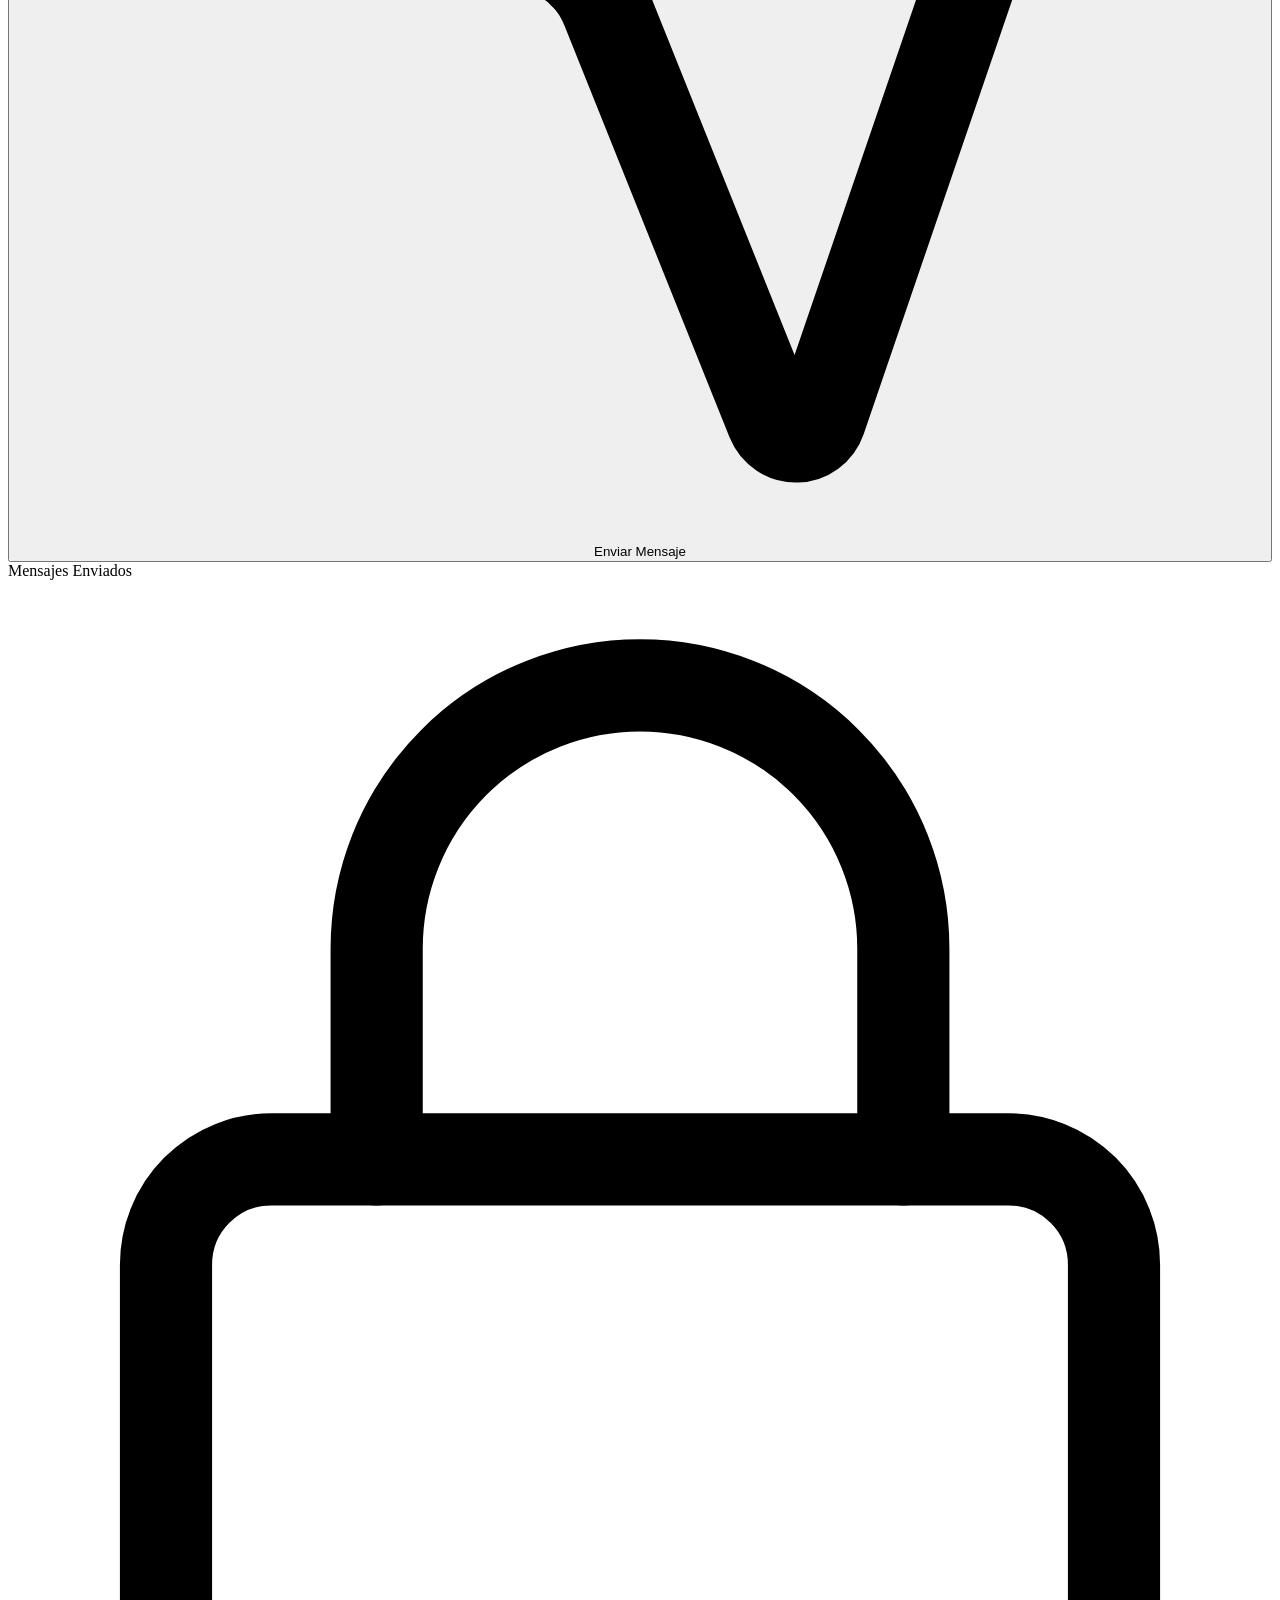
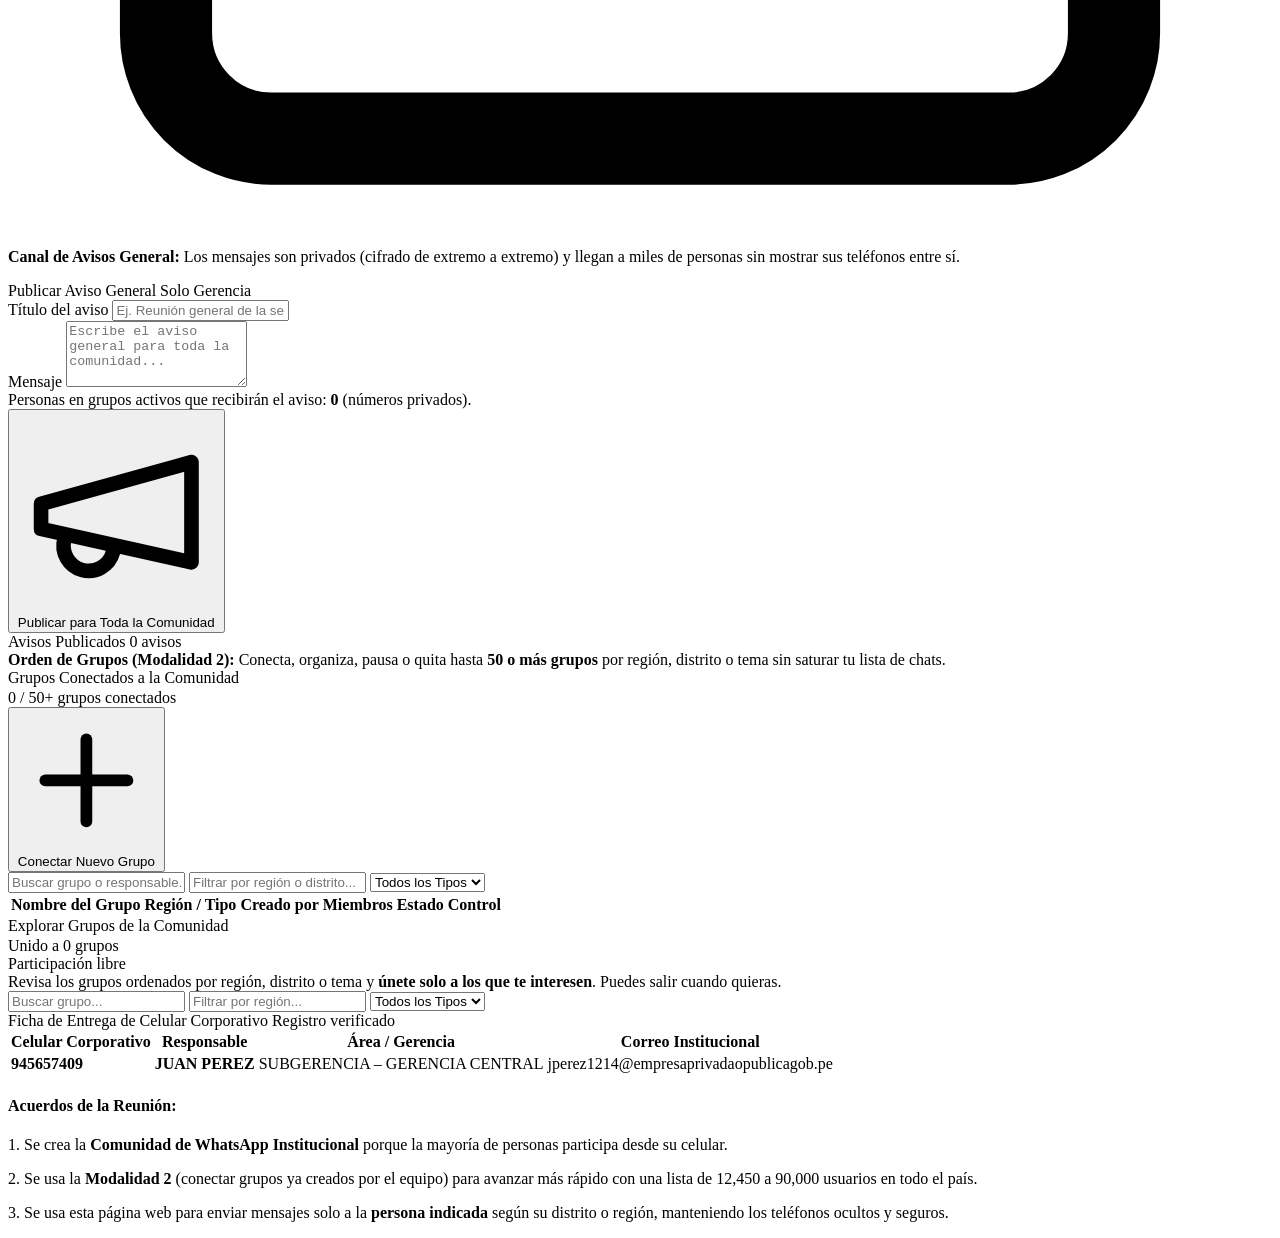
==== commit b70117b9: "refactor: update terminology and add profile migration Standardized user profiles (e.g., "Encargado " ====
--- a/index.html
+++ b/index.html
@@ -41,7 +41,7 @@
       <div class="login-header">
         <span class="login-kicker">Proyecto Institucional · Perú</span>
         <h1>SGC WhatsApp Perú</h1>
-        <p>Plataforma de Gestión de Comunidades y Envío Segmentado</p>
+        <p>Plataforma para organizar grupos y enviar mensajes por filtro sin mostrar números</p>
       </div>
 
       <div class="role-tabs">
@@ -75,9 +75,9 @@
       </form>
 
       <div class="demo-creds">
-        <strong>Credenciales de Demostración (Modo Local):</strong><br/>
-        • <strong>Gerente (Control Total):</strong> <code>jperez</code> / <code>gerencia2026</code><br/>
-        • <strong>Líderes (Vista Operativa):</strong> <code>lider</code> / <code>lideres2026</code>
+        <strong>Accesos de Prueba (Modo Local):</strong><br/>
+        • <strong>Gerente (Control total):</strong> <code>jperez</code> / <code>gerencia2026</code><br/>
+        • <strong>Líderes (Vista operativa):</strong> <code>lider</code> / <code>lideres2026</code>
       </div>
     </div>
   </div>
@@ -165,23 +165,23 @@
         <div class="grid-2" id="dashboardGerenteView">
           <div class="card">
             <div class="card-header">
-              <span class="card-title">Distribución Nacional por Regiones del Perú</span>
-              <span class="meta-label">Cobertura Nacional</span>
+              <span class="card-title">Personas por Región del Perú</span>
+              <span class="meta-label">Todo el país</span>
             </div>
             <div id="regionStatsContainer"></div>
           </div>
 
           <div class="card">
             <div class="card-header">
-              <span class="card-title">Control Gerencial y Privacidad</span>
+              <span class="card-title">Cómo funciona y seguridad</span>
             </div>
             <div class="info-box">
-              <strong>Solución al problema de grupos masivos:</strong> En un grupo de WhatsApp de Callao o Lima están todos mezclados. Aquí Gerencia filtra y envía información <strong>solo a la persona idónea</strong> sin exponer los números celulares de los participantes.
+              <strong>Solución a los grupos saturados:</strong> En un chat masivo de Callao o Lima están todos mezclados. Aquí puedes filtrar y enviar información <strong>solo a las personas indicadas</strong> sin mostrar los teléfonos de los demás.
             </div>
             <ul class="clean-list">
-              <li><strong>Escala Nacional:</strong> Preparado para crecer de 12,450 a 90,000 registros.</li>
-              <li><strong>Modalidad 2:</strong> Vinculación rápida de grupos creados por profesionales.</li>
-              <li><strong>Seguridad de Roles:</strong> Los líderes tienen acceso restringido; solo Gerencia gestiona grupos y auditoría nacional.</li>
+              <li><strong>Gran alcance:</strong> Preparado para crecer de 12,450 a 90,000 contactos.</li>
+              <li><strong>Unión rápida (Modalidad 2):</strong> Conecta grupos que ya fueron creados por el equipo.</li>
+              <li><strong>Control por roles:</strong> Los líderes tienen vista operativa; solo Gerencia administra grupos y el control general.</li>
             </ul>
           </div>
         </div>
@@ -189,14 +189,14 @@
         <!-- Vista Líderes en Dashboard -->
         <div class="card" id="dashboardLiderView" style="display:none;">
           <div class="card-header">
-            <span class="card-title">Guía Operativa para Líderes Regionales</span>
-            <span class="meta-label">Acceso Operativo</span>
+            <span class="card-title">Guía Rápida para Líderes</span>
+            <span class="meta-label">Vista operativa</span>
           </div>
           <div class="info-box">
-            <strong>Bienvenido, Líder:</strong> Desde este panel puedes consultar el directorio de tu red, registrar nuevos participantes locales y enviar comunicados segmentados a personas idóneas.
+            <strong>Bienvenido, Líder:</strong> Desde aquí puedes buscar contactos de tu red, agregar nuevos participantes y enviar avisos solo a las personas indicadas.
           </div>
           <p class="muted-note">
-            <strong>Política de Privacidad Institucional:</strong> Por seguridad de los 12,450+ usuarios, los números celulares completos están protegidos y enmascarados (ej. <code>945 *** 409</code>). La gestión de grupos de la Comunidad y actas administrativas es exclusiva de Gerencia Central.
+            <strong>Privacidad de números:</strong> Para proteger los datos de más de 12,450 personas, los celulares aparecen ocultos (ej. <code>945 *** 409</code>). Solo Gerencia puede administrar grupos y ver los datos completos.
           </p>
           <div class="inbox-block">
             <div class="card-header inbox-header">
@@ -211,7 +211,7 @@
       <section id="sec-personas" class="section">
         <div class="card">
           <div class="card-header">
-            <span class="card-title">Buscador de Personas Idóneas</span>
+            <span class="card-title">Buscador de Personas</span>
             <div class="header-actions">
               <button id="btnTogglePrivacy" class="btn btn-outline btn-sm" onclick="togglePhoneMask()">
                 <svg class="icon" viewBox="0 0 24 24" fill="none" stroke="currentColor" stroke-width="1.75" stroke-linecap="round" stroke-linejoin="round"><path d="M2.062 12.348a1 1 0 0 1 0-.696 10.75 10.75 0 0 1 19.876 0 1 1 0 0 1 0 .696 10.75 10.75 0 0 1-19.876 0"/><circle cx="12" cy="12" r="3"/></svg>
@@ -230,17 +230,17 @@
               <option value="">Todos los Departamentos</option>
             </select>
             <select id="filterProfile" class="form-control" onchange="renderUsersTable()">
-              <option value="">Todos los Perfiles</option>
-              <option value="Coordinador Zonal">Coordinador Zonal</option>
-              <option value="Líder Vecinal">Líder Vecinal</option>
-              <option value="Profesional Especialista">Profesional Especialista</option>
+              <option value="">Todos los Roles</option>
+              <option value="Encargado de Zona">Encargado de Zona</option>
+              <option value="Líder de Zona">Líder de Zona</option>
+              <option value="Especialista">Especialista</option>
               <option value="Autoridad Local">Autoridad Local</option>
-              <option value="Participante Jornada">Participante Jornada</option>
+              <option value="Asistente">Asistente</option>
             </select>
             <select id="filterJornada" class="form-control" onchange="renderUsersTable()">
-              <option value="">Participación en Jornadas</option>
-              <option value="Sí">Asistió a Jornadas</option>
-              <option value="No">Registro Base</option>
+              <option value="">Asistencia a reuniones</option>
+              <option value="Sí">Participó en reuniones</option>
+              <option value="No">Registro inicial</option>
             </select>
           </div>
 
@@ -249,11 +249,11 @@
               <thead>
                 <tr>
                   <th>Nombre Completo</th>
-                  <th>Celular (Protegido)</th>
+                  <th>Celular (Oculto)</th>
                   <th>Departamento</th>
                   <th>Distrito</th>
-                  <th>Perfil / Idoneidad</th>
-                  <th>Jornada</th>
+                  <th>Rol o Función</th>
+                  <th>Reuniones</th>
                   <th>Acción</th>
                 </tr>
               </thead>
@@ -265,7 +265,7 @@
         <!-- Formulario rápido para agregar contacto local -->
         <div class="card" id="addContactCard" style="display:none;">
           <div class="card-header">
-            <span class="card-title">Registrar Nuevo Usuario en Base Local</span>
+            <span class="card-title">Agregar Nuevo Contacto</span>
             <button class="btn btn-outline btn-sm" onclick="document.getElementById('addContactCard').style.display='none'">Cerrar</button>
           </div>
           <form onsubmit="addNewContact(event)" class="filters-bar" style="margin-bottom:0;">
@@ -286,11 +286,11 @@
             </select>
             <input type="text" id="newDistrito" class="form-control" placeholder="Distrito (ej. Ventanilla)" required />
             <select id="newPerfil" class="form-control" required>
-              <option value="Coordinador Zonal">Coordinador Zonal</option>
-              <option value="Líder Vecinal">Líder Vecinal</option>
-              <option value="Profesional Especialista">Profesional Especialista</option>
+              <option value="Encargado de Zona">Encargado de Zona</option>
+              <option value="Líder de Zona">Líder de Zona</option>
+              <option value="Especialista">Especialista</option>
               <option value="Autoridad Local">Autoridad Local</option>
-              <option value="Participante Jornada">Participante Jornada</option>
+              <option value="Asistente">Asistente</option>
             </select>
             <button type="submit" class="btn btn-wa">Guardar Contacto</button>
           </form>
@@ -302,14 +302,14 @@
         <div class="grid-2">
           <div class="card">
             <div class="card-header">
-              <span class="card-title">Redactar Mensaje a Persona Idónea</span>
-              <span class="meta-label">Privacidad Activa</span>
+              <span class="card-title">Escribir Mensaje por Filtro</span>
+              <span class="meta-label">Números ocultos</span>
             </div>
 
             <div class="form-group">
-              <label>Departamento destino</label>
+              <label>Departamento</label>
               <select id="sendDept" class="form-control" onchange="updateRecipientPreview()">
-                <option value="">Todo el Perú (Nacional)</option>
+                <option value="">Todo el Perú</option>
               </select>
             </div>
             <div class="form-group">
@@ -317,42 +317,43 @@
               <input type="text" id="sendDistrito" class="form-control" placeholder="Ej. Callao, Miraflores..." oninput="updateRecipientPreview()" />
             </div>
             <div class="form-group">
-              <label>Perfil idóneo</label>
+              <label>Rol de la persona</label>
               <select id="sendProfile" class="form-control" onchange="updateRecipientPreview()">
-                <option value="">Todos los perfiles del filtro</option>
-                <option value="Coordinador Zonal">Solo Coordinadores Zonales</option>
-                <option value="Líder Vecinal">Solo Líderes Vecinales</option>
-                <option value="Profesional Especialista">Solo Profesionales Especialistas</option>
+                <option value="">Todos los roles del filtro</option>
+                <option value="Encargado de Zona">Solo Encargados de Zona</option>
+                <option value="Líder de Zona">Solo Líderes de Zona</option>
+                <option value="Especialista">Solo Especialistas</option>
                 <option value="Autoridad Local">Solo Autoridades Locales</option>
+                <option value="Asistente">Solo Asistentes</option>
               </select>
             </div>
             <div class="form-group">
-              <label>Canal de difusión</label>
+              <label>Forma de envío</label>
               <select id="sendChannel" class="form-control"></select>
             </div>
             <div class="form-group">
-              <label>Mensaje institucional</label>
-              <textarea id="sendMessageText" rows="4" class="form-control" placeholder="Escribe el comunicado dirigido al perfil seleccionado..."></textarea>
+              <label>Mensaje</label>
+              <textarea id="sendMessageText" rows="4" class="form-control" placeholder="Escribe el mensaje para las personas seleccionadas..."></textarea>
             </div>
 
             <div class="info-box" id="recipientPreviewBox">
-              Destinatarios idóneos encontrados: <strong>0</strong>
+              Personas encontradas para enviar: <strong>0</strong>
             </div>
 
             <div class="e2e-note">
               <svg class="icon" viewBox="0 0 24 24" fill="none" stroke="currentColor" stroke-width="1.75" stroke-linecap="round" stroke-linejoin="round"><rect width="18" height="11" x="3" y="11" rx="2" ry="2"/><path d="M7 11V7a5 5 0 0 1 10 0v4"/></svg>
-              <span>Cifrado de extremo a extremo · Envío individual sin exponer números entre participantes.</span>
+              <span>Mensajes privados (cifrado de extremo a extremo) · Cada persona recibe el aviso por separado sin ver los números de los demás.</span>
             </div>
 
             <button class="btn btn-wa" style="width:100%;" onclick="executeSegmentedSend()">
               <svg class="icon" viewBox="0 0 24 24" fill="none" stroke="currentColor" stroke-width="1.75" stroke-linecap="round" stroke-linejoin="round"><path d="M14.536 21.686a.5.5 0 0 0 .937-.024l6.5-19a.496.496 0 0 0-.635-.635l-19 6.5a.5.5 0 0 0-.024.937l7.93 3.18a2 2 0 0 1 1.112 1.11z"/><path d="m21.854 2.147-10.94 10.939"/></svg>
-              Enviar Información Segmentada
+              Enviar Mensaje
             </button>
           </div>
 
           <div class="card">
             <div class="card-header">
-              <span class="card-title">Historial de Envíos</span>
+              <span class="card-title">Mensajes Enviados</span>
             </div>
             <div id="sentHistoryContainer" class="history-scroll"></div>
           </div>
@@ -363,31 +364,31 @@
       <section id="sec-avisos" class="section">
         <div class="e2e-note" style="margin-bottom:16px;">
           <svg class="icon" viewBox="0 0 24 24" fill="none" stroke="currentColor" stroke-width="1.75" stroke-linecap="round" stroke-linejoin="round"><rect width="18" height="11" x="3" y="11" rx="2" ry="2"/><path d="M7 11V7a5 5 0 0 1 10 0v4"/></svg>
-          <span><strong>Canal de Avisos Centralizado:</strong> Los mensajes cuentan con cifrado de extremo a extremo y se difunden a miles de miembros sin exponer los números celulares entre sí.</span>
+          <span><strong>Canal de Avisos General:</strong> Los mensajes son privados (cifrado de extremo a extremo) y llegan a miles de personas sin mostrar sus teléfonos entre sí.</span>
         </div>
 
         <div class="grid-2">
           <!-- Formulario exclusivo de Gerencia -->
           <div class="card" id="announcementFormCard">
             <div class="card-header">
-              <span class="card-title">Publicar Anuncio General</span>
-              <span class="meta-label">Solo Administradores</span>
+              <span class="card-title">Publicar Aviso General</span>
+              <span class="meta-label">Solo Gerencia</span>
             </div>
             <form onsubmit="publishAnnouncement(event)">
               <div class="form-group">
-                <label for="annTitle">Título del Comunicado</label>
-                <input type="text" id="annTitle" class="form-control" placeholder="Ej. Convocatoria Nacional de Coordinadores" required />
+                <label for="annTitle">Título del aviso</label>
+                <input type="text" id="annTitle" class="form-control" placeholder="Ej. Reunión general de la semana" required />
               </div>
               <div class="form-group">
-                <label for="annMessage">Mensaje Oficial</label>
-                <textarea id="annMessage" rows="4" class="form-control" placeholder="Escriba el anuncio general para toda la comunidad..." required></textarea>
+                <label for="annMessage">Mensaje</label>
+                <textarea id="annMessage" rows="4" class="form-control" placeholder="Escribe el aviso general para toda la comunidad..." required></textarea>
               </div>
               <div class="info-box" id="announcementReachBox">
-                Alcance proyectado en grupos activos: <strong>0</strong> miembros (números privados).
+                Personas en grupos activos que recibirán el aviso: <strong>0</strong> (números privados).
               </div>
               <button type="submit" class="btn btn-primary">
                 <svg class="icon" viewBox="0 0 24 24" fill="none" stroke="currentColor" stroke-width="1.75" stroke-linecap="round" stroke-linejoin="round"><path d="m3 11 18-5v12L3 14v-3z"/><path d="M11.6 16.8a3 3 0 1 1-5.8-1.6"/></svg>
-                Difundir a Toda la Comunidad
+                Publicar para Toda la Comunidad
               </button>
             </form>
           </div>
@@ -395,22 +396,22 @@
           <!-- Aviso de solo lectura para Líderes -->
           <div class="card" id="announcementReadOnlyCard" style="display:none;">
             <div class="card-header">
-              <span class="card-title">Modo Solo Lectura</span>
+              <span class="card-title">Solo Lectura</span>
               <span class="meta-label">Canal Oficial</span>
             </div>
             <div class="info-box">
-              En el <strong>Canal de Avisos Centralizado</strong> únicamente los administradores de Gerencia pueden difundir anuncios generales para evitar saturación y mantener el orden informativo.
+              En este canal <strong>solo Gerencia puede publicar avisos generales</strong> para evitar que el chat se llene de mensajes repetidos y mantener todo ordenado.
             </div>
             <p class="muted-note">
-              Todos los comunicados que aparecen en el muro llegan de forma individualizada y protegida, sin exponer tu número celular al resto de participantes.
+              Todos los avisos que ves aquí llegan de forma individual y segura, sin mostrar tu número de celular a los demás miembros.
             </p>
           </div>
 
           <!-- Muro de Anuncios -->
           <div class="card">
             <div class="card-header">
-              <span class="card-title">Anuncios Publicados</span>
-              <span class="meta-label" id="announcementsCountLabel">0 anuncios</span>
+              <span class="card-title">Avisos Publicados</span>
+              <span class="meta-label" id="announcementsCountLabel">0 avisos</span>
             </div>
             <div id="announcementsFeed" class="history-scroll"></div>
           </div>
@@ -420,41 +421,41 @@
       <!-- SECCIÓN 4: COMUNIDAD Y MODERACIÓN (SOLO GERENTE) -->
       <section id="sec-comunidad" class="section">
         <div class="warn-box">
-          <strong>Organización Estructurada y Moderación (Modalidad 2):</strong> Vincula, ordena, pausa o desvincula hasta <strong>50 o más grupos</strong> por región, distrito o categoría sin saturar la lista principal de chats.
+          <strong>Orden de Grupos (Modalidad 2):</strong> Conecta, organiza, pausa o quita hasta <strong>50 o más grupos</strong> por región, distrito o tema sin saturar tu lista de chats.
         </div>
 
         <div class="card">
           <div class="card-header">
             <div>
-              <span class="card-title">Grupos Vinculados a la Comunidad</span>
-              <div class="meta-label" id="groupCapacityBadge" style="margin-top:2px;">0 / 50+ grupos vinculados</div>
+              <span class="card-title">Grupos Conectados a la Comunidad</span>
+              <div class="meta-label" id="groupCapacityBadge" style="margin-top:2px;">0 / 50+ grupos conectados</div>
             </div>
             <button class="btn btn-wa btn-sm" onclick="toggleGroupForm()">
               <svg class="icon" viewBox="0 0 24 24" fill="none" stroke="currentColor" stroke-width="2" stroke-linecap="round" stroke-linejoin="round"><path d="M5 12h14"/><path d="M12 5v14"/></svg>
-              Vincular Nuevo Grupo (Mod. 2)
+              Conectar Nuevo Grupo
             </button>
           </div>
 
           <div id="addGroupForm" class="inline-form-panel" style="display:none;">
             <form onsubmit="addNewGroup(event)" class="filters-bar" style="margin-bottom:0;">
               <input type="text" id="grpName" class="form-control" placeholder="Nombre del Grupo (ej. Red Cusco)" required />
-              <input type="text" id="grpRegion" class="form-control" placeholder="Departamento/Región" required />
+              <input type="text" id="grpRegion" class="form-control" placeholder="Departamento o Región" required />
               <select id="grpCategory" class="form-control" required>
-                <option value="Regional">Categoría: Regional</option>
-                <option value="Distrital">Categoría: Distrital</option>
-                <option value="Temático">Categoría: Temático</option>
+                <option value="Regional">Tipo: Regional</option>
+                <option value="Distrital">Tipo: Distrital</option>
+                <option value="Temático">Tipo: Temático</option>
               </select>
-              <input type="text" id="grpAdmin" class="form-control" placeholder="Profesional creador" required />
-              <input type="number" id="grpMembers" class="form-control" placeholder="Cant. miembros" min="10" required />
-              <button type="submit" class="btn btn-primary">Vincular a Comunidad</button>
+              <input type="text" id="grpAdmin" class="form-control" placeholder="Responsable que lo creó" required />
+              <input type="number" id="grpMembers" class="form-control" placeholder="Cantidad de miembros" min="10" required />
+              <button type="submit" class="btn btn-primary">Conectar Grupo</button>
             </form>
           </div>
 
           <div class="filters-bar" style="grid-template-columns: repeat(3, 1fr);">
-            <input type="text" id="grpFilterSearch" class="form-control" placeholder="Buscar grupo o profesional..." oninput="renderGroupsTable()" />
-            <input type="text" id="grpFilterRegion" class="form-control" placeholder="Filtrar por región/distrito..." oninput="renderGroupsTable()" />
+            <input type="text" id="grpFilterSearch" class="form-control" placeholder="Buscar grupo o responsable..." oninput="renderGroupsTable()" />
+            <input type="text" id="grpFilterRegion" class="form-control" placeholder="Filtrar por región o distrito..." oninput="renderGroupsTable()" />
             <select id="grpFilterCategory" class="form-control" onchange="renderGroupsTable()">
-              <option value="">Todas las Categorías</option>
+              <option value="">Todos los Tipos</option>
               <option value="Regional">Regional</option>
               <option value="Distrital">Distrital</option>
               <option value="Temático">Temático</option>
@@ -465,12 +466,12 @@
             <table>
               <thead>
                 <tr>
-                  <th>Nombre del Subgrupo</th>
-                  <th>Región / Categoría</th>
+                  <th>Nombre del Grupo</th>
+                  <th>Región / Tipo</th>
                   <th>Creado por</th>
                   <th>Miembros</th>
                   <th>Estado</th>
-                  <th>Moderación</th>
+                  <th>Control</th>
                 </tr>
               </thead>
               <tbody id="groupsTableBody"></tbody>
@@ -484,21 +485,21 @@
         <div class="card">
           <div class="card-header">
             <div>
-              <span class="card-title">Explorar Subgrupos de la Comunidad</span>
-              <div class="meta-label" id="joinedGroupsCount" style="margin-top:2px;">Unido a 0 subgrupos</div>
-            </div>
-            <span class="meta-label">Libertad de Participación</span>
+              <span class="card-title">Explorar Grupos de la Comunidad</span>
+              <div class="meta-label" id="joinedGroupsCount" style="margin-top:2px;">Unido a 0 grupos</div>
+            </div>
+            <span class="meta-label">Participación libre</span>
           </div>
 
           <div class="info-box">
-            Explora los subgrupos organizados por región, distrito o tema y <strong>únete únicamente a los que te interesen</strong>. Puedes salir en cualquier momento.
+            Revisa los grupos ordenados por región, distrito o tema y <strong>únete solo a los que te interesen</strong>. Puedes salir cuando quieras.
           </div>
 
           <div class="filters-bar" style="grid-template-columns: repeat(3, 1fr);">
-            <input type="text" id="expFilterSearch" class="form-control" placeholder="Buscar subgrupo..." oninput="renderExploreGroups()" />
+            <input type="text" id="expFilterSearch" class="form-control" placeholder="Buscar grupo..." oninput="renderExploreGroups()" />
             <input type="text" id="expFilterRegion" class="form-control" placeholder="Filtrar por región..." oninput="renderExploreGroups()" />
             <select id="expFilterCategory" class="form-control" onchange="renderExploreGroups()">
-              <option value="">Todas las Categorías</option>
+              <option value="">Todos los Tipos</option>
               <option value="Regional">Regional</option>
               <option value="Distrital">Distrital</option>
               <option value="Temático">Temático</option>
@@ -513,15 +514,15 @@
       <section id="sec-equipo" class="section">
         <div class="card">
           <div class="card-header">
-            <span class="card-title">Ficha de Entrega de Equipo Celular y Designación</span>
-            <span class="meta-label">Cumplimiento Técnico Verificado</span>
+            <span class="card-title">Ficha de Entrega de Celular Corporativo</span>
+            <span class="meta-label">Registro verificado</span>
           </div>
           <div class="table-wrap">
             <table>
               <thead>
                 <tr>
                   <th>Celular Corporativo</th>
-                  <th>Datos del Responsable</th>
+                  <th>Responsable</th>
                   <th>Área / Gerencia</th>
                   <th>Correo Institucional</th>
                 </tr>
@@ -537,10 +538,10 @@
             </table>
           </div>
           <div class="agreements-block">
-            <h4>Acuerdos de Reunión Institucional:</h4>
-            <p>1. Se conforma la <strong>Comunidad de WhatsApp Institucional</strong> aprovechando que la mayor participación de los usuarios se logra mediante sus teléfonos celulares.</p>
-            <p>2. Se adopta la <strong>Modalidad 2</strong> (vinculación de grupos creados por las profesionales) para agilizar la puesta en marcha frente a un padrón de 12,450 a 90,000 usuarios a nivel nacional.</p>
-            <p>3. Se implementa esta herramienta web para garantizar el envío selectivo a la <strong>persona idónea</strong> por distrito/región, manteniendo el cifrado y la privacidad de los números celulares.</p>
+            <h4>Acuerdos de la Reunión:</h4>
+            <p>1. Se crea la <strong>Comunidad de WhatsApp Institucional</strong> porque la mayoría de personas participa desde su celular.</p>
+            <p>2. Se usa la <strong>Modalidad 2</strong> (conectar grupos ya creados por el equipo) para avanzar más rápido con una lista de 12,450 a 90,000 usuarios en todo el país.</p>
+            <p>3. Se usa esta página web para enviar mensajes solo a la <strong>persona indicada</strong> según su distrito o región, manteniendo los teléfonos ocultos y seguros.</p>
           </div>
         </div>
       </section>
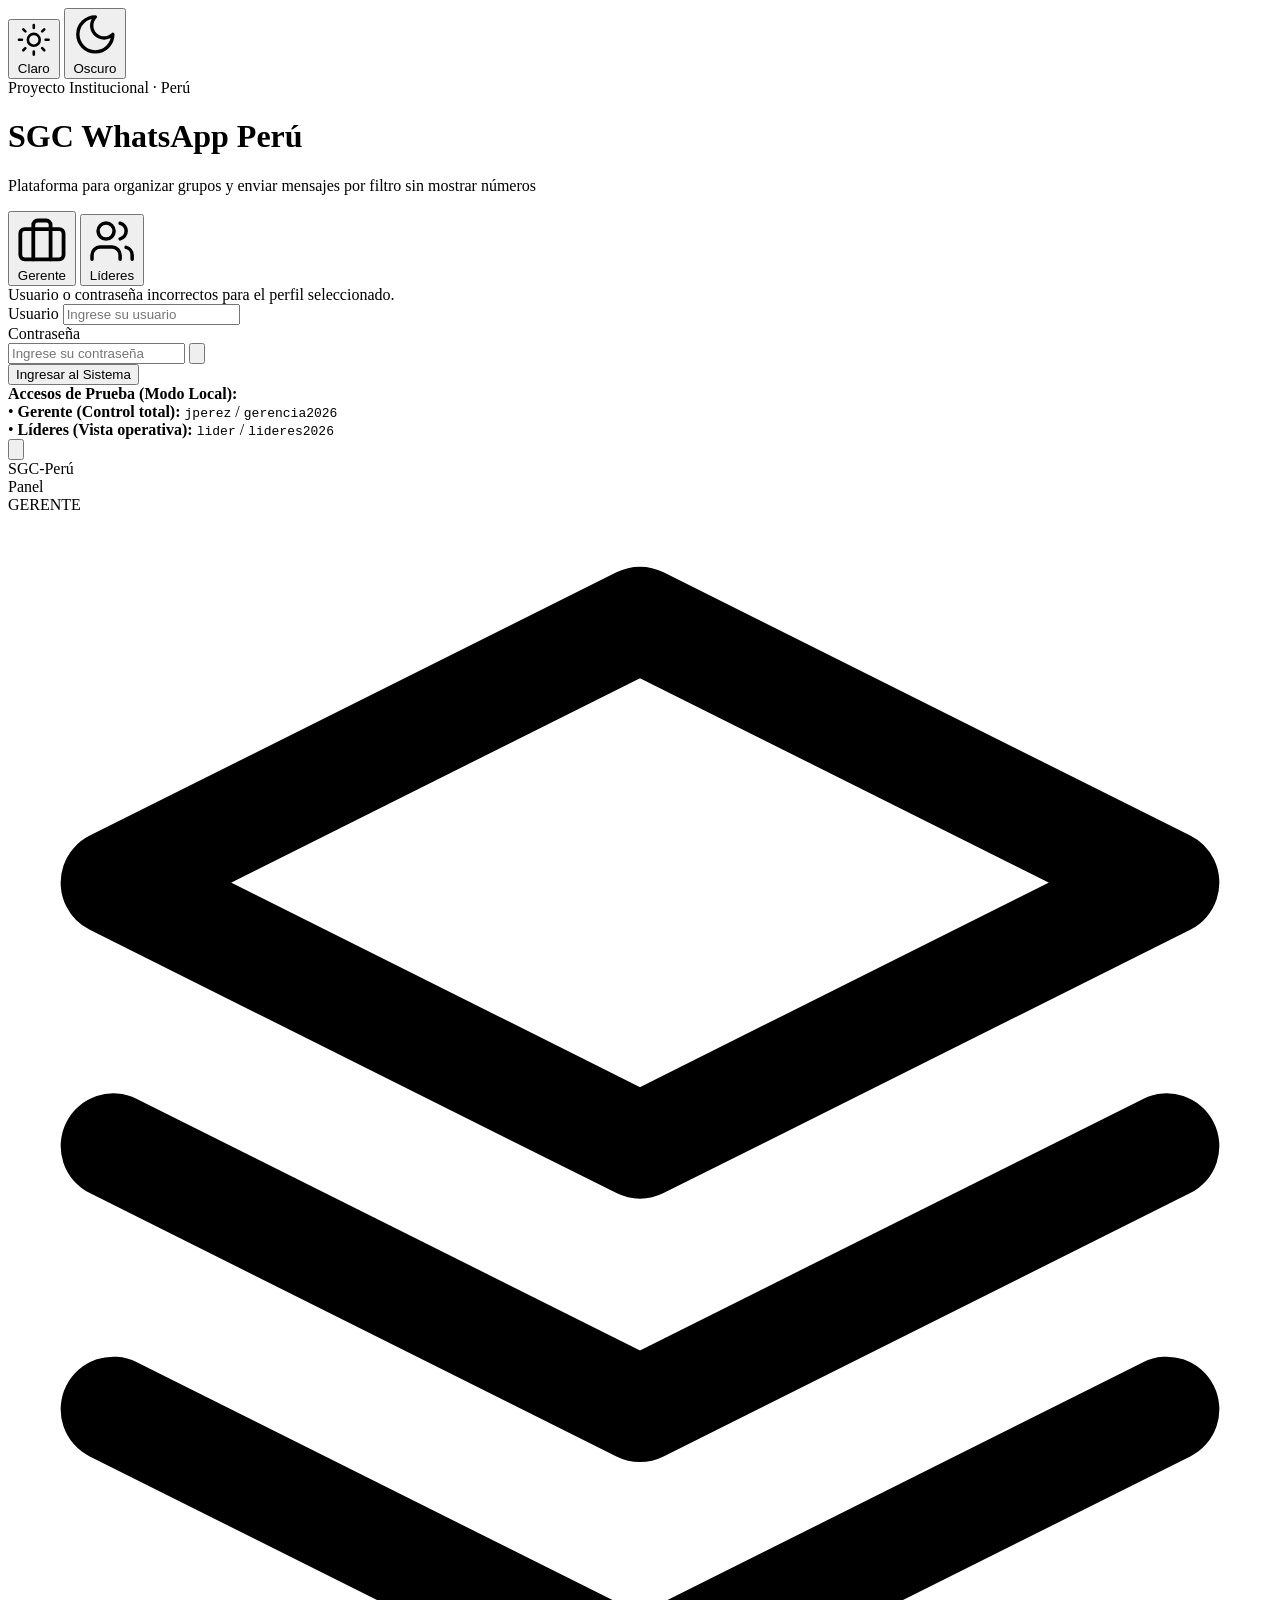
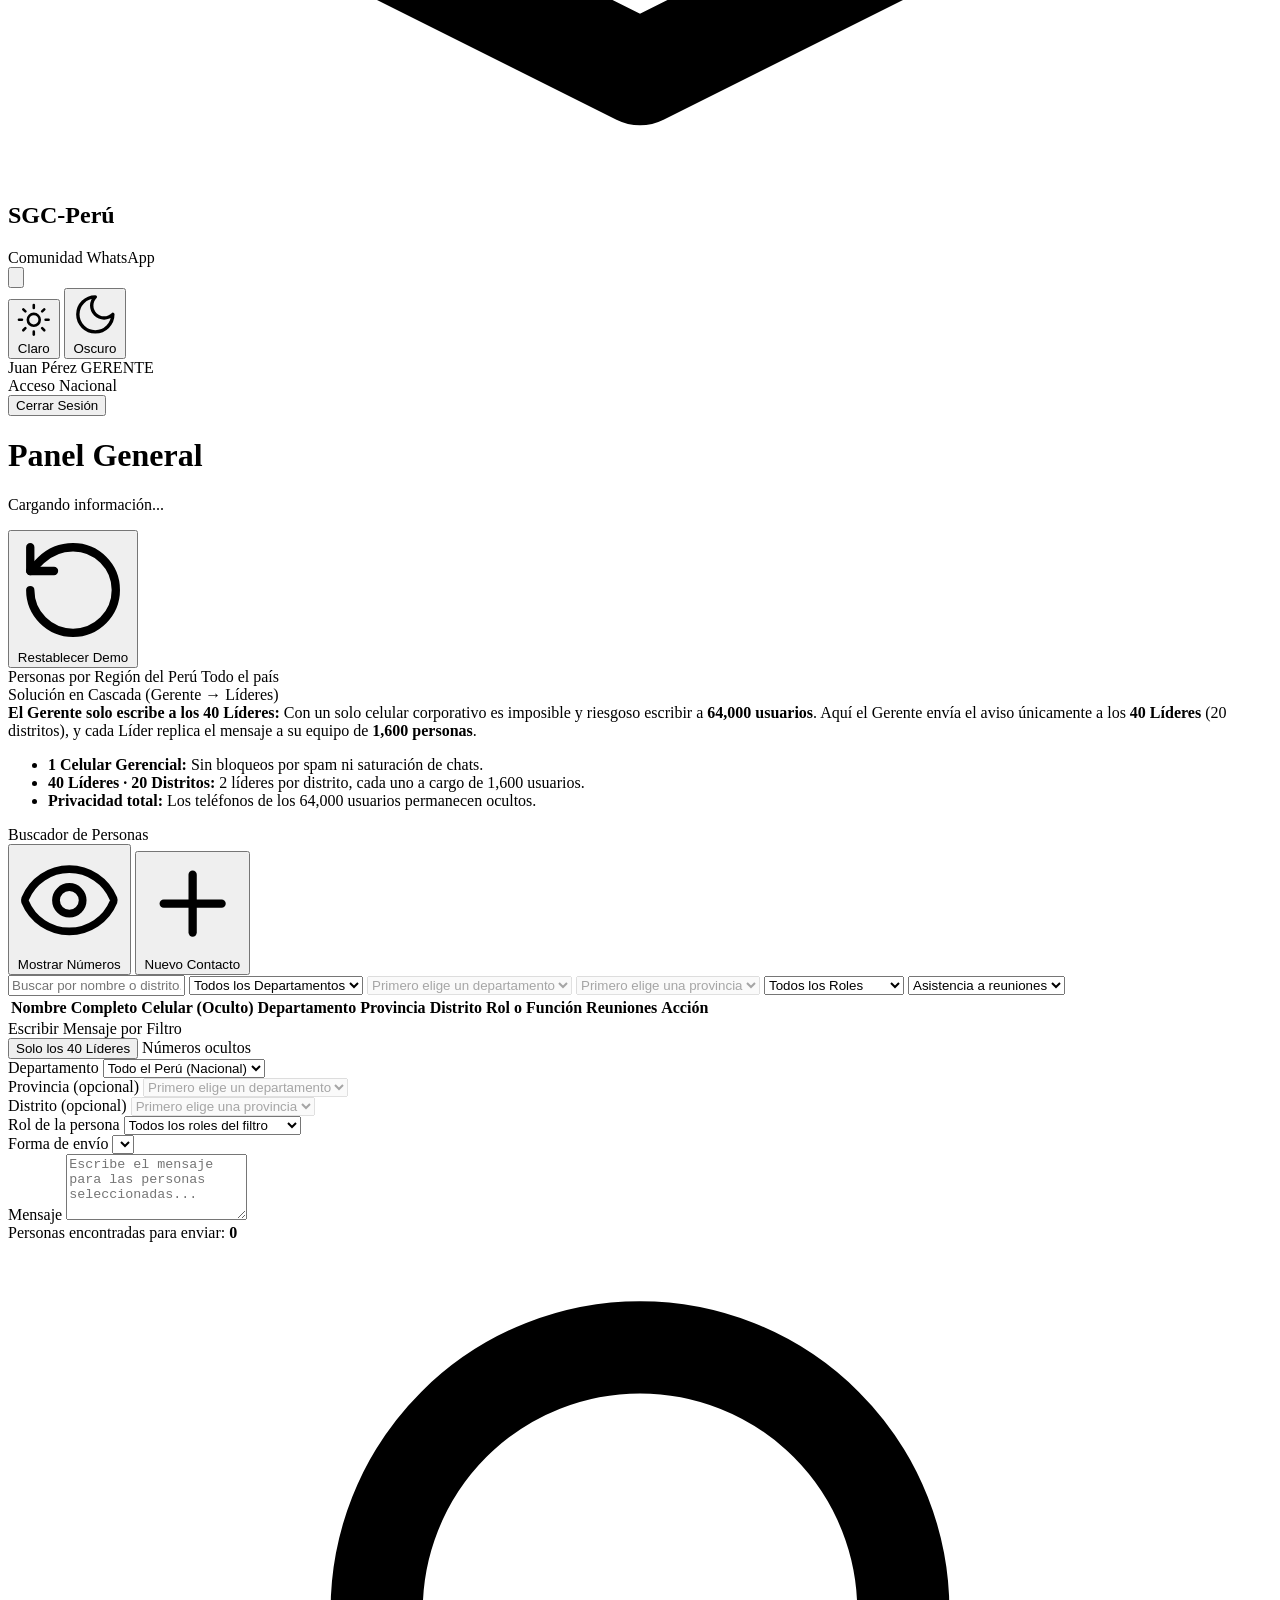
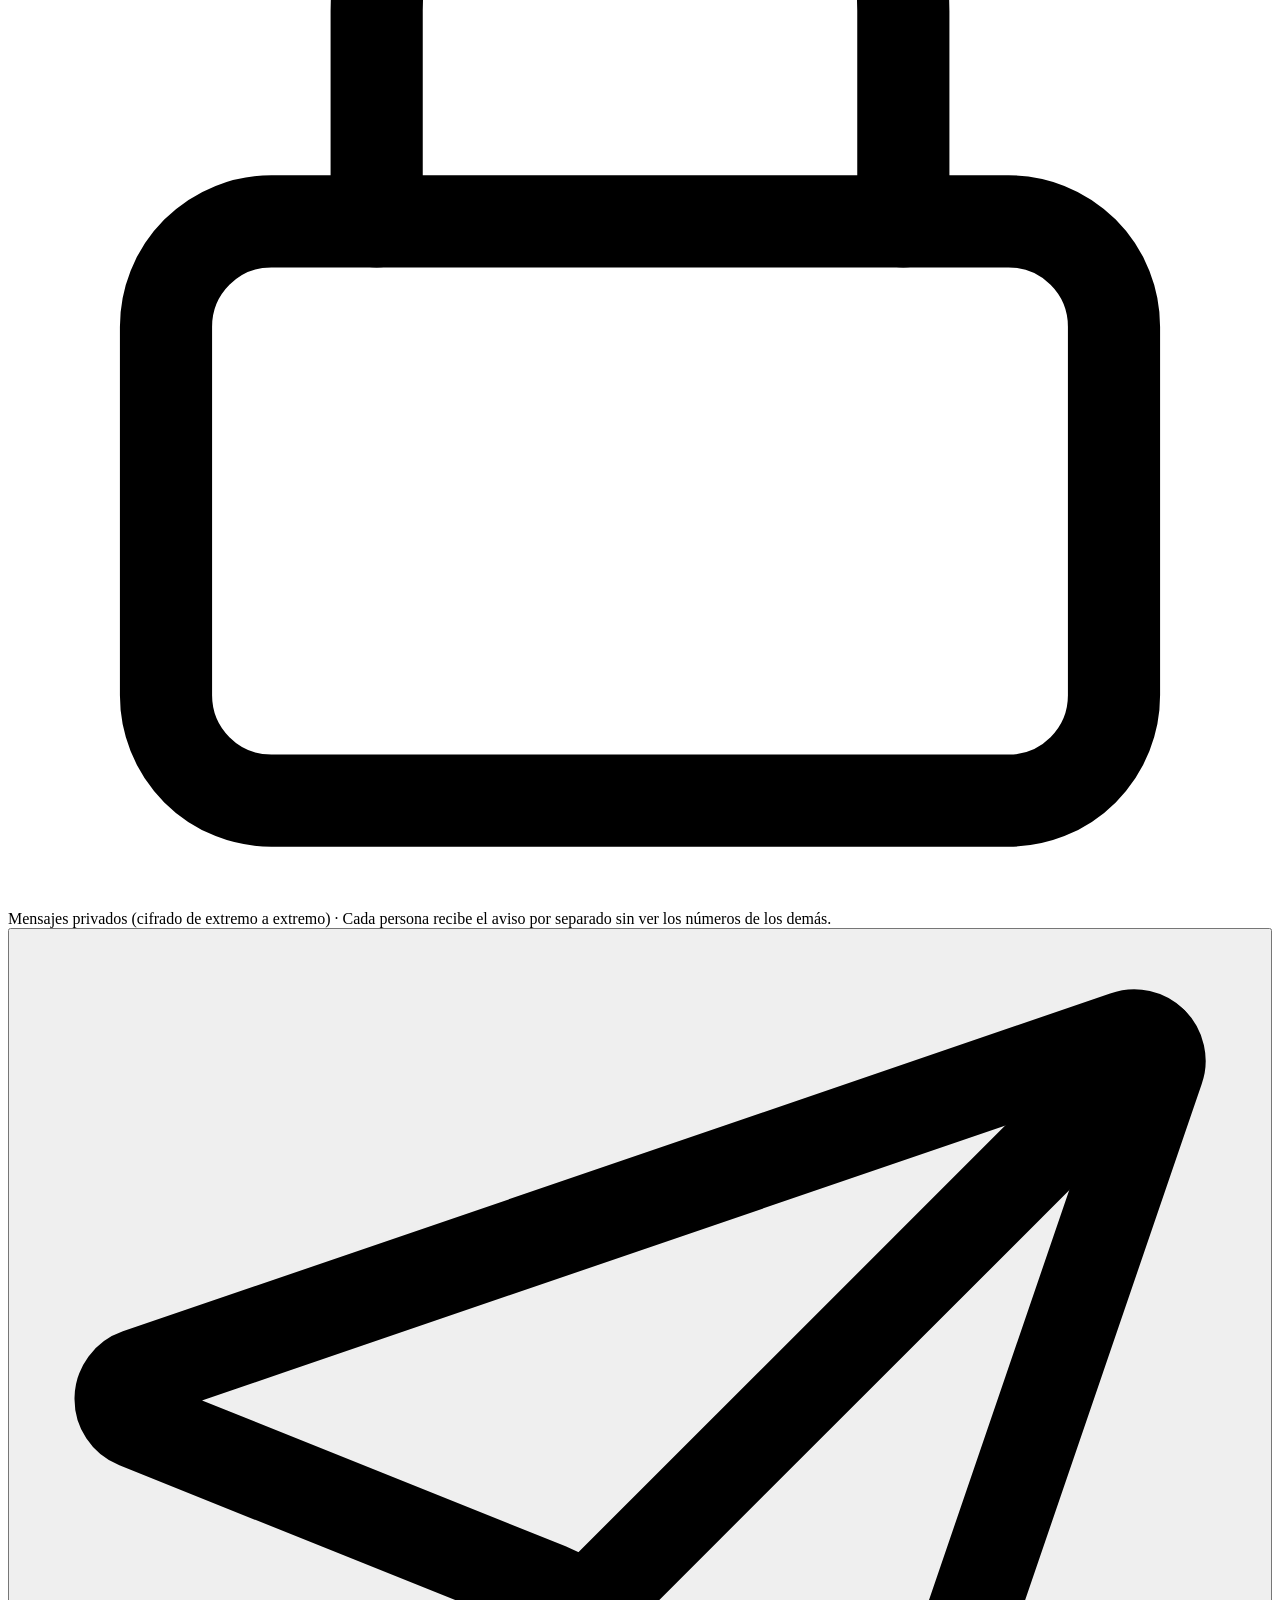
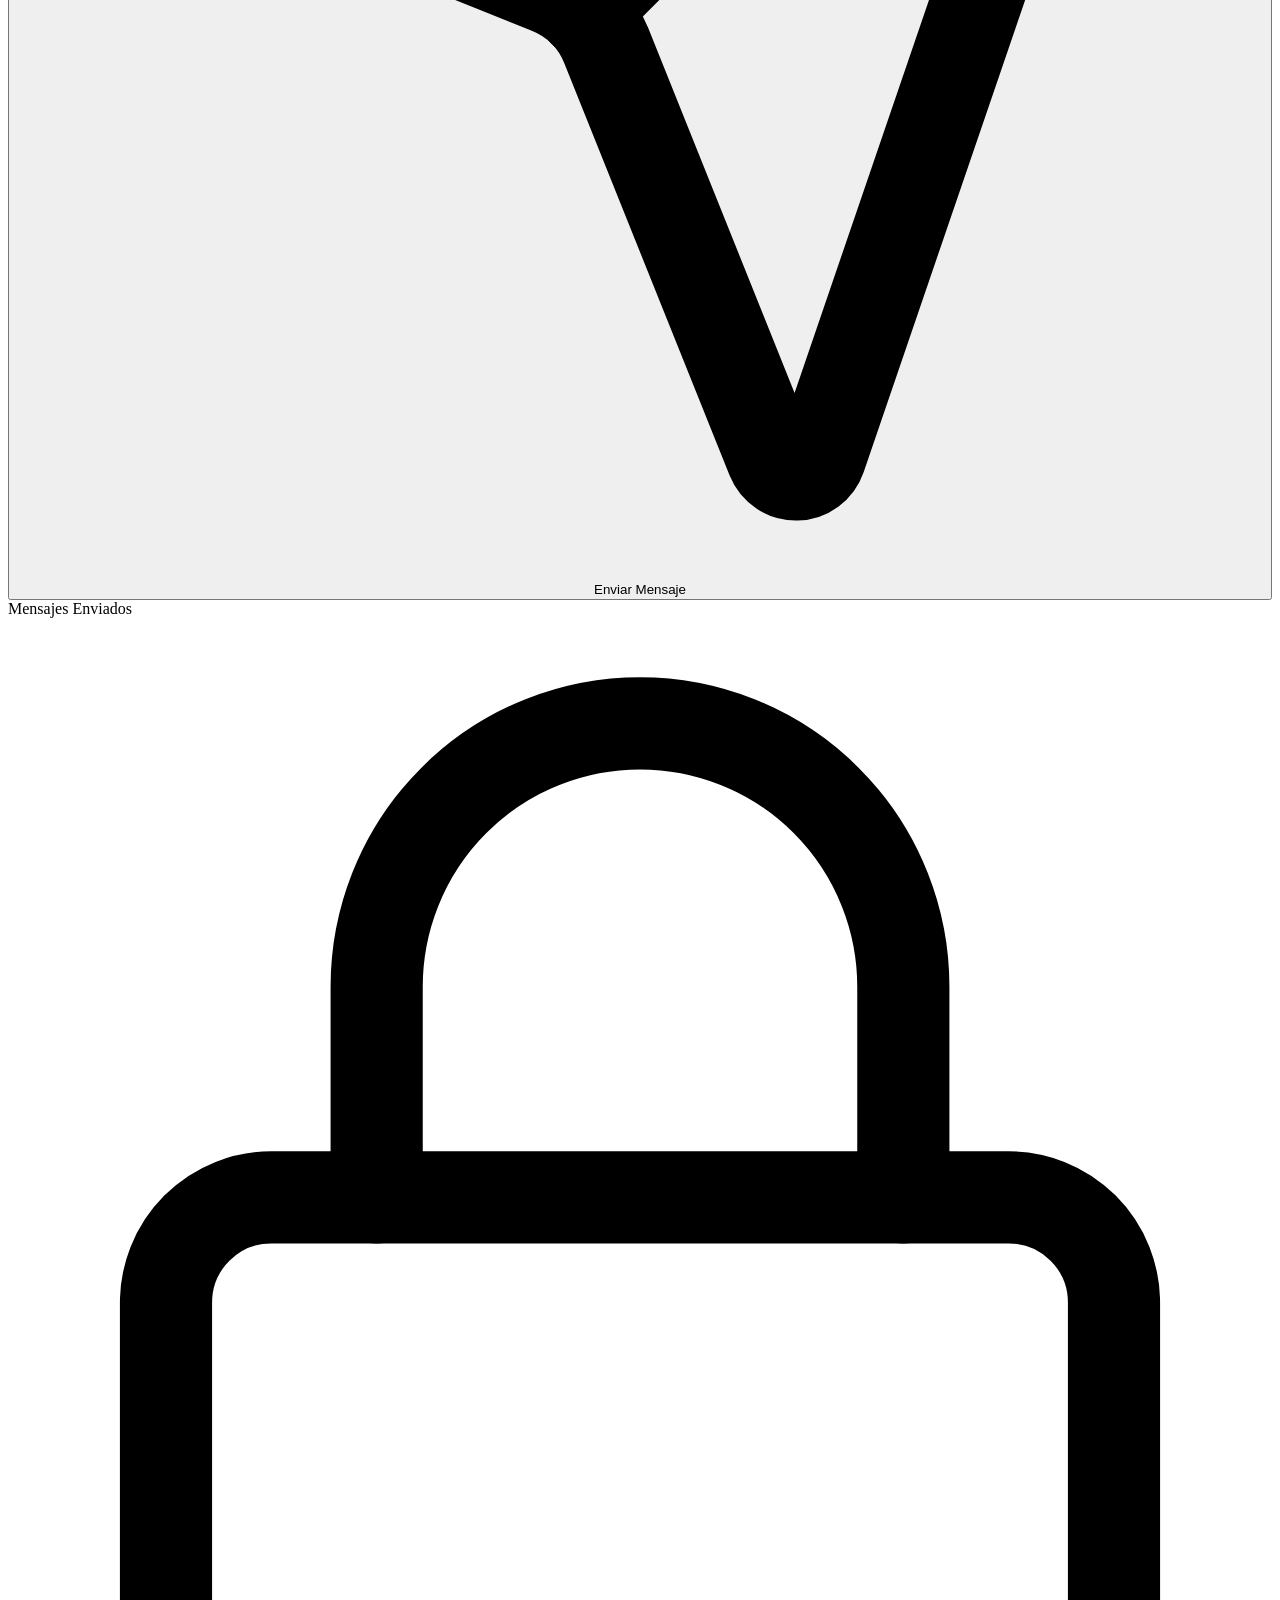
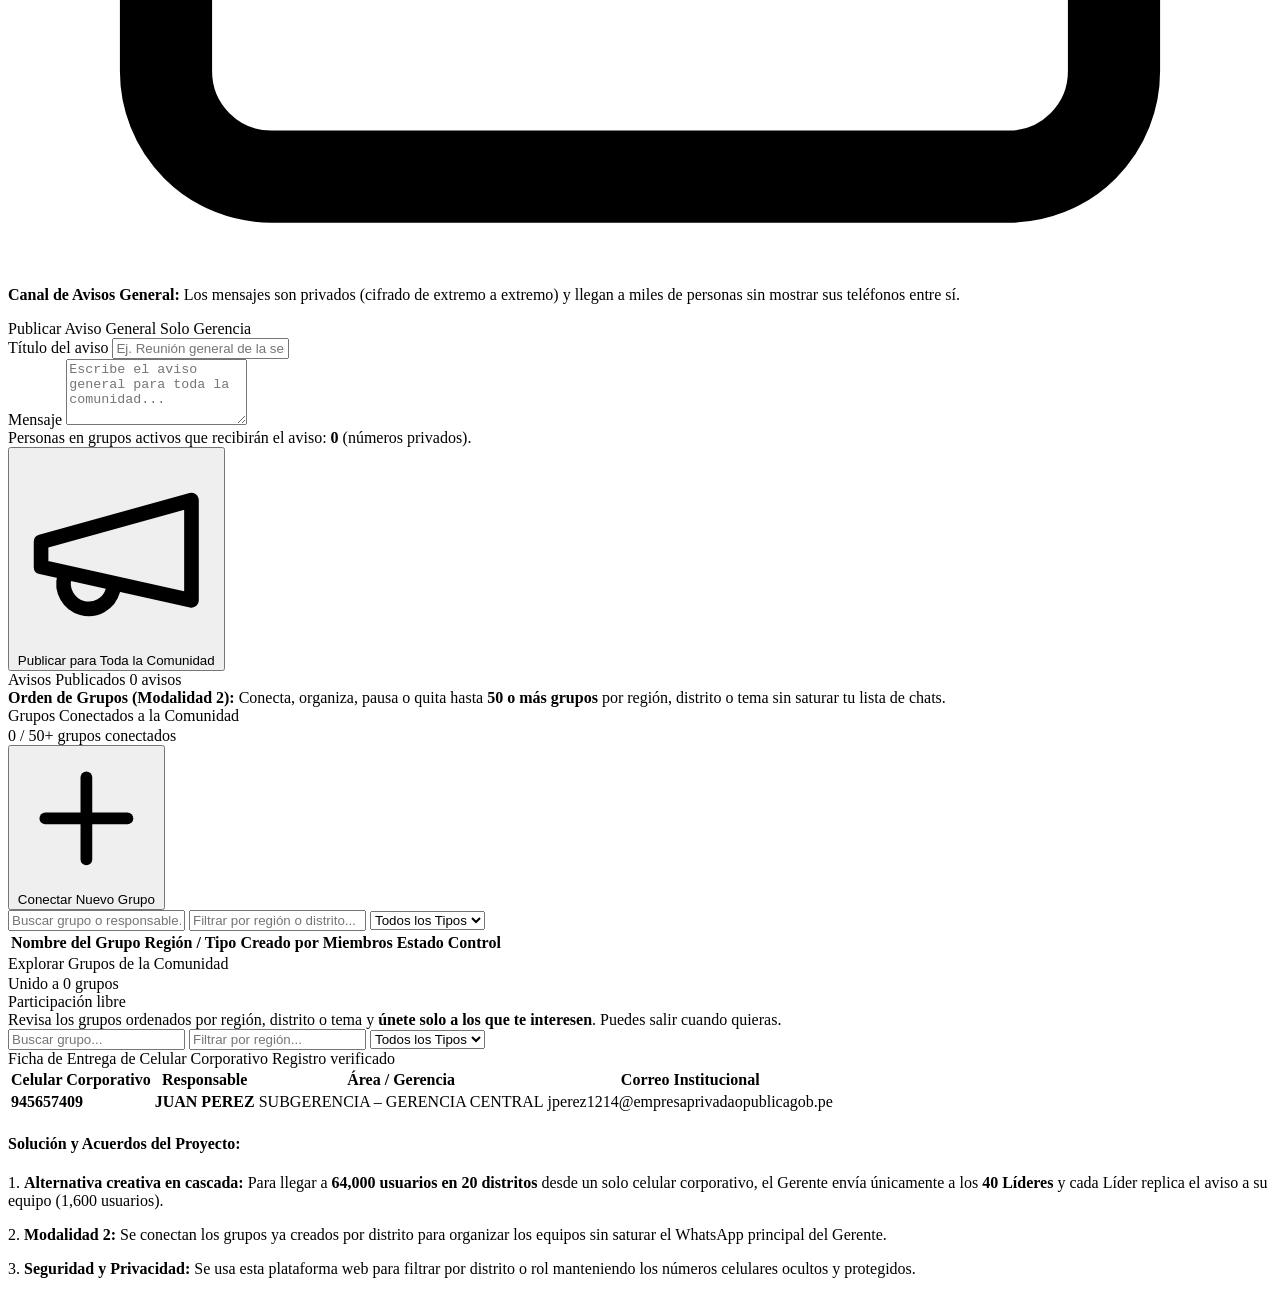
==== commit 5970a3a0: "feat: implement cascade messaging workflow Refactor system to support cascade messaging (Gerente to " ====
--- a/index.html
+++ b/index.html
@@ -173,15 +173,15 @@
 
           <div class="card">
             <div class="card-header">
-              <span class="card-title">Cómo funciona y seguridad</span>
+              <span class="card-title">Solución en Cascada (Gerente → Líderes)</span>
             </div>
             <div class="info-box">
-              <strong>Solución a los grupos saturados:</strong> En un chat masivo de Callao o Lima están todos mezclados. Aquí puedes filtrar y enviar información <strong>solo a las personas indicadas</strong> sin mostrar los teléfonos de los demás.
+              <strong>El Gerente solo escribe a los 40 Líderes:</strong> Con un solo celular corporativo es imposible y riesgoso escribir a <strong>64,000 usuarios</strong>. Aquí el Gerente envía el aviso únicamente a los <strong>40 Líderes</strong> (20 distritos), y cada Líder replica el mensaje a su equipo de <strong>1,600 personas</strong>.
             </div>
             <ul class="clean-list">
-              <li><strong>Gran alcance:</strong> Preparado para crecer de 12,450 a 90,000 contactos.</li>
-              <li><strong>Unión rápida (Modalidad 2):</strong> Conecta grupos que ya fueron creados por el equipo.</li>
-              <li><strong>Control por roles:</strong> Los líderes tienen vista operativa; solo Gerencia administra grupos y el control general.</li>
+              <li><strong>1 Celular Gerencial:</strong> Sin bloqueos por spam ni saturación de chats.</li>
+              <li><strong>40 Líderes · 20 Distritos:</strong> 2 líderes por distrito, cada uno a cargo de 1,600 usuarios.</li>
+              <li><strong>Privacidad total:</strong> Los teléfonos de los 64,000 usuarios permanecen ocultos.</li>
             </ul>
           </div>
         </div>
@@ -189,14 +189,14 @@
         <!-- Vista Líderes en Dashboard -->
         <div class="card" id="dashboardLiderView" style="display:none;">
           <div class="card-header">
-            <span class="card-title">Guía Rápida para Líderes</span>
+            <span class="card-title">Guía Rápida para Líderes (Tu Equipo: 1,600 Usuarios)</span>
             <span class="meta-label">Vista operativa</span>
           </div>
           <div class="info-box">
-            <strong>Bienvenido, Líder:</strong> Desde aquí puedes buscar contactos de tu red, agregar nuevos participantes y enviar avisos solo a las personas indicadas.
+            <strong>Bienvenido, Líder:</strong> Gerencia te envía los avisos directamente a ti para no saturar su celular. Desde aquí recibes el comunicado y lo compartes con tu equipo de <strong>1,600 usuarios</strong> de forma privada.
           </div>
           <p class="muted-note">
-            <strong>Privacidad de números:</strong> Para proteger los datos de más de 12,450 personas, los celulares aparecen ocultos (ej. <code>945 *** 409</code>). Solo Gerencia puede administrar grupos y ver los datos completos.
+            <strong>Privacidad de números:</strong> Para proteger los datos de los 64,000 usuarios en los 20 distritos, los celulares aparecen ocultos (ej. <code>945 *** 409</code>). Solo Gerencia puede administrar grupos y ver los datos completos.
           </p>
           <div class="inbox-block">
             <div class="card-header inbox-header">
@@ -224,10 +224,16 @@
             </div>
           </div>
 
-          <div class="filters-bar">
+          <div class="filters-bar filters-bar-3">
             <input type="text" id="filterSearch" class="form-control" placeholder="Buscar por nombre o distrito..." oninput="renderUsersTable()" />
-            <select id="filterDept" class="form-control" onchange="renderUsersTable()">
+            <select id="filterDept" class="form-control" onchange="onFilterDeptChange()">
               <option value="">Todos los Departamentos</option>
+            </select>
+            <select id="filterProvincia" class="form-control" onchange="onFilterProvinciaChange()" disabled>
+              <option value="">Primero elige un departamento</option>
+            </select>
+            <select id="filterDistrito" class="form-control" onchange="renderUsersTable()" disabled>
+              <option value="">Primero elige una provincia</option>
             </select>
             <select id="filterProfile" class="form-control" onchange="renderUsersTable()">
               <option value="">Todos los Roles</option>
@@ -251,6 +257,7 @@
                   <th>Nombre Completo</th>
                   <th>Celular (Oculto)</th>
                   <th>Departamento</th>
+                  <th>Provincia</th>
                   <th>Distrito</th>
                   <th>Rol o Función</th>
                   <th>Reuniones</th>
@@ -271,20 +278,15 @@
           <form onsubmit="addNewContact(event)" class="filters-bar" style="margin-bottom:0;">
             <input type="text" id="newNombre" class="form-control" placeholder="Nombres y Apellidos" required />
             <input type="text" id="newCelular" class="form-control" placeholder="Celular (9 dígitos)" pattern="9[0-9]{8}" required />
-            <select id="newDept" class="form-control" required>
-              <option value="Callao">Callao</option>
-              <option value="Lima">Lima</option>
-              <option value="Arequipa">Arequipa</option>
-              <option value="Cusco">Cusco</option>
-              <option value="La Libertad">La Libertad</option>
-              <option value="Piura">Piura</option>
-              <option value="Lambayeque">Lambayeque</option>
-              <option value="Junín">Junín</option>
-              <option value="Loreto">Loreto</option>
-              <option value="Puno">Puno</option>
-              <option value="Áncash">Áncash</option>
-            </select>
-            <input type="text" id="newDistrito" class="form-control" placeholder="Distrito (ej. Ventanilla)" required />
+            <select id="newDept" class="form-control" onchange="onNewDeptChange()" required>
+              <option value="">Elige Departamento</option>
+            </select>
+            <select id="newProvincia" class="form-control" onchange="onNewProvinciaChange()" disabled required>
+              <option value="">Primero elige departamento</option>
+            </select>
+            <select id="newDistrito" class="form-control" disabled required>
+              <option value="">Primero elige provincia</option>
+            </select>
             <select id="newPerfil" class="form-control" required>
               <option value="Encargado de Zona">Encargado de Zona</option>
               <option value="Líder de Zona">Líder de Zona</option>
@@ -303,18 +305,29 @@
           <div class="card">
             <div class="card-header">
               <span class="card-title">Escribir Mensaje por Filtro</span>
-              <span class="meta-label">Números ocultos</span>
+              <div class="header-actions">
+                <button type="button" id="btnSelectOnlyLeaders" class="btn btn-outline btn-sm" onclick="selectOnlyLeadersForSend()">Solo los 40 Líderes</button>
+                <span class="meta-label">Números ocultos</span>
+              </div>
             </div>
 
             <div class="form-group">
-              <label>Departamento</label>
-              <select id="sendDept" class="form-control" onchange="updateRecipientPreview()">
-                <option value="">Todo el Perú</option>
+              <label for="sendDept">Departamento</label>
+              <select id="sendDept" class="form-control" onchange="onSendDeptChange()">
+                <option value="">Todo el Perú (Nacional)</option>
               </select>
             </div>
             <div class="form-group">
-              <label>Distrito (opcional)</label>
-              <input type="text" id="sendDistrito" class="form-control" placeholder="Ej. Callao, Miraflores..." oninput="updateRecipientPreview()" />
+              <label for="sendProvincia">Provincia (opcional)</label>
+              <select id="sendProvincia" class="form-control" onchange="onSendProvinciaChange()" disabled>
+                <option value="">Primero elige un departamento</option>
+              </select>
+            </div>
+            <div class="form-group">
+              <label for="sendDistrito">Distrito (opcional)</label>
+              <select id="sendDistrito" class="form-control" onchange="updateRecipientPreview()" disabled>
+                <option value="">Primero elige una provincia</option>
+              </select>
             </div>
             <div class="form-group">
               <label>Rol de la persona</label>
@@ -451,7 +464,7 @@
             </form>
           </div>
 
-          <div class="filters-bar" style="grid-template-columns: repeat(3, 1fr);">
+          <div class="filters-bar filters-bar-3">
             <input type="text" id="grpFilterSearch" class="form-control" placeholder="Buscar grupo o responsable..." oninput="renderGroupsTable()" />
             <input type="text" id="grpFilterRegion" class="form-control" placeholder="Filtrar por región o distrito..." oninput="renderGroupsTable()" />
             <select id="grpFilterCategory" class="form-control" onchange="renderGroupsTable()">
@@ -495,7 +508,7 @@
             Revisa los grupos ordenados por región, distrito o tema y <strong>únete solo a los que te interesen</strong>. Puedes salir cuando quieras.
           </div>
 
-          <div class="filters-bar" style="grid-template-columns: repeat(3, 1fr);">
+          <div class="filters-bar filters-bar-3">
             <input type="text" id="expFilterSearch" class="form-control" placeholder="Buscar grupo..." oninput="renderExploreGroups()" />
             <input type="text" id="expFilterRegion" class="form-control" placeholder="Filtrar por región..." oninput="renderExploreGroups()" />
             <select id="expFilterCategory" class="form-control" onchange="renderExploreGroups()">
@@ -538,10 +551,10 @@
             </table>
           </div>
           <div class="agreements-block">
-            <h4>Acuerdos de la Reunión:</h4>
-            <p>1. Se crea la <strong>Comunidad de WhatsApp Institucional</strong> porque la mayoría de personas participa desde su celular.</p>
-            <p>2. Se usa la <strong>Modalidad 2</strong> (conectar grupos ya creados por el equipo) para avanzar más rápido con una lista de 12,450 a 90,000 usuarios en todo el país.</p>
-            <p>3. Se usa esta página web para enviar mensajes solo a la <strong>persona indicada</strong> según su distrito o región, manteniendo los teléfonos ocultos y seguros.</p>
+            <h4>Solución y Acuerdos del Proyecto:</h4>
+            <p>1. <strong>Alternativa creativa en cascada:</strong> Para llegar a <strong>64,000 usuarios en 20 distritos</strong> desde un solo celular corporativo, el Gerente envía únicamente a los <strong>40 Líderes</strong> y cada Líder replica el aviso a su equipo (1,600 usuarios).</p>
+            <p>2. <strong>Modalidad 2:</strong> Se conectan los grupos ya creados por distrito para organizar los equipos sin saturar el WhatsApp principal del Gerente.</p>
+            <p>3. <strong>Seguridad y Privacidad:</strong> Se usa esta plataforma web para filtrar por distrito o rol manteniendo los números celulares ocultos y protegidos.</p>
           </div>
         </div>
       </section>
@@ -551,6 +564,7 @@
   <div id="toast" class="toast"></div>
 
   <!-- Datos separados -->
+  <script src="/data/ubigeo.js"></script>
   <script src="/data/personas.js"></script>
   <script src="/data/grupos.js"></script>
   <script src="/data/historial.js"></script>
